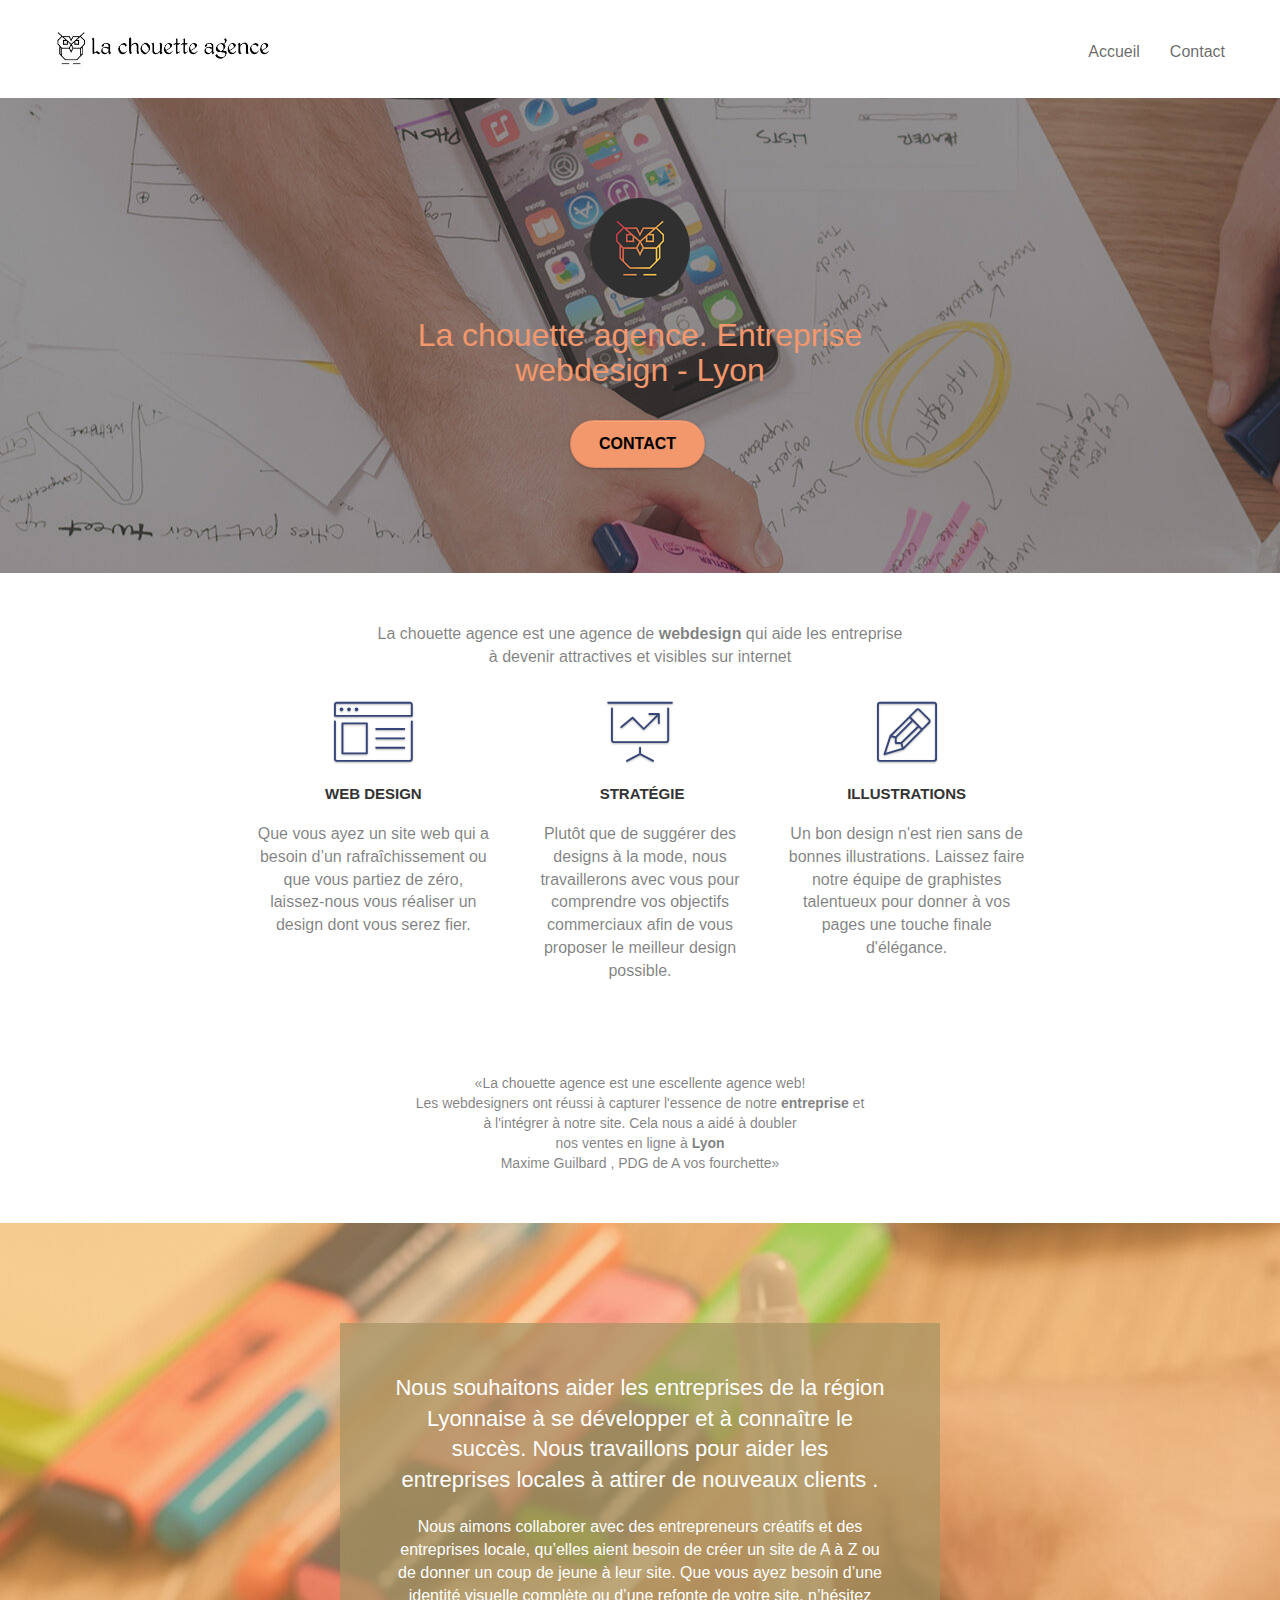
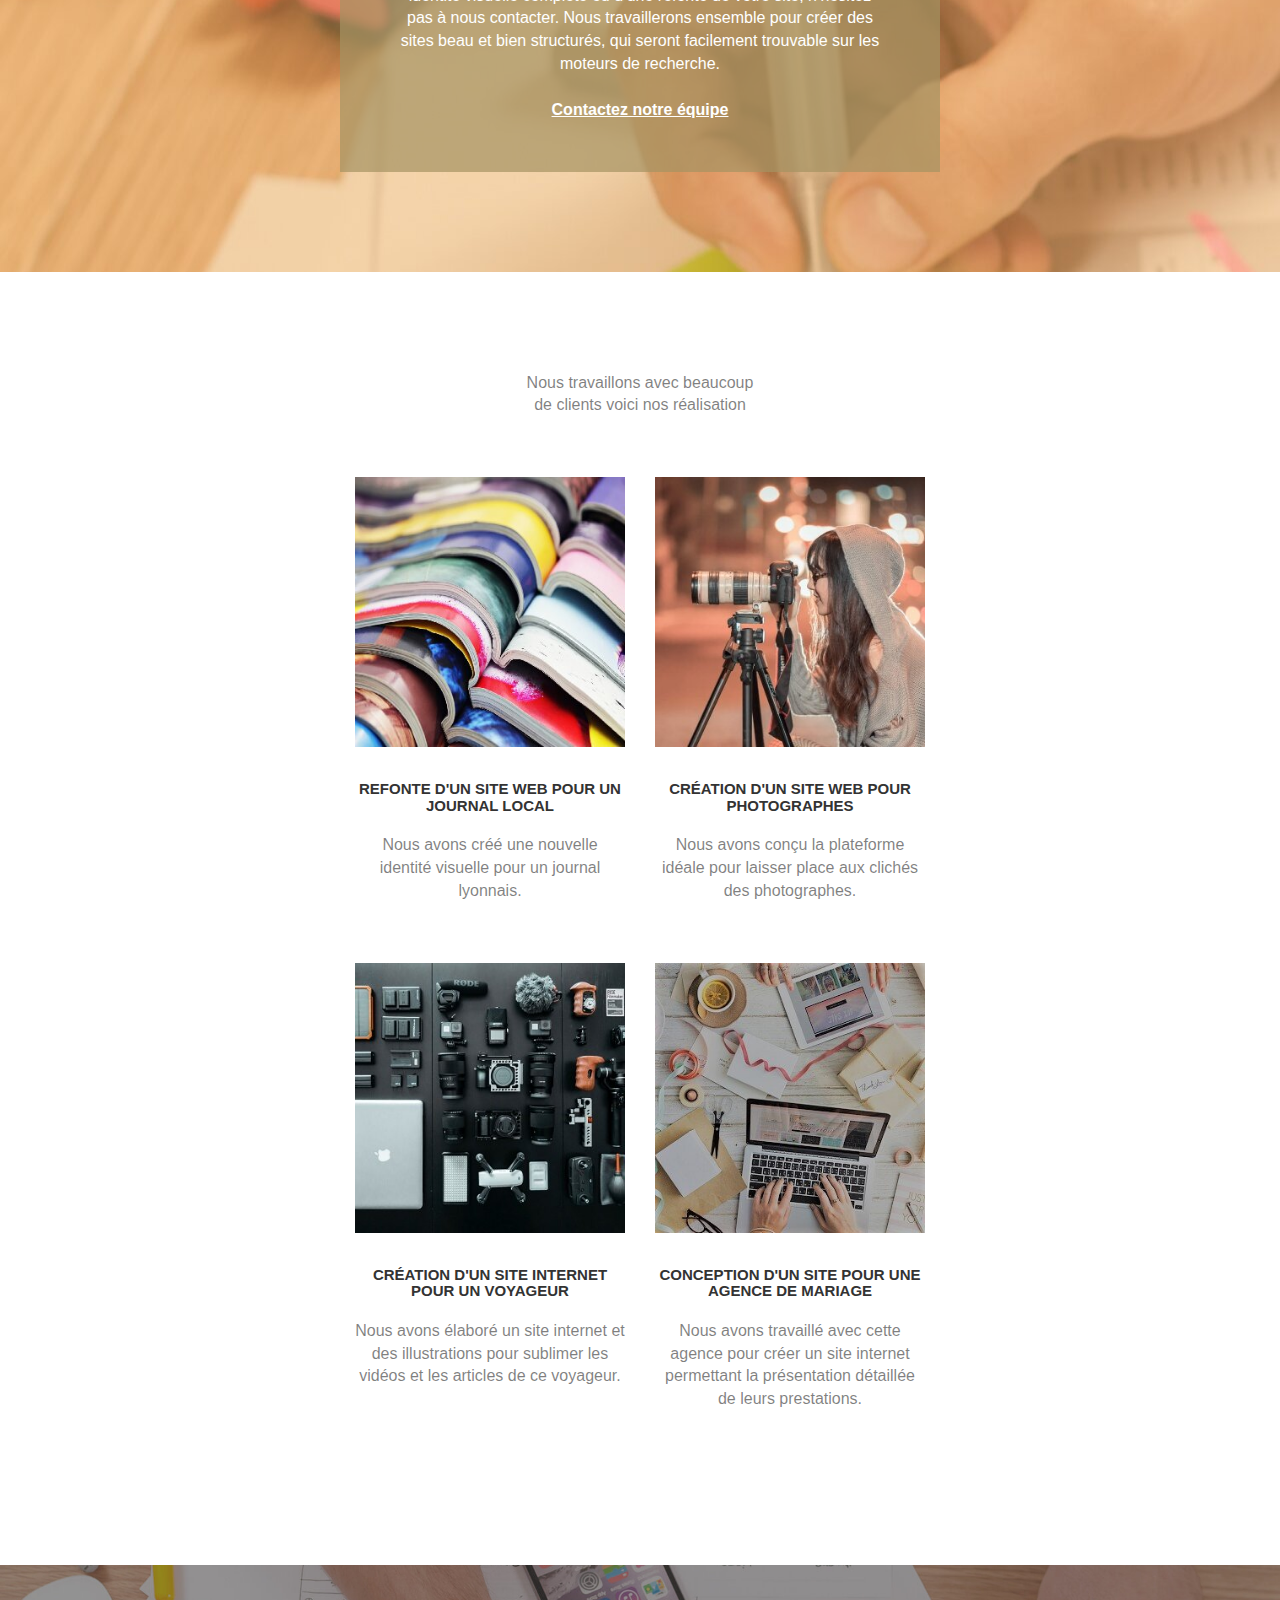
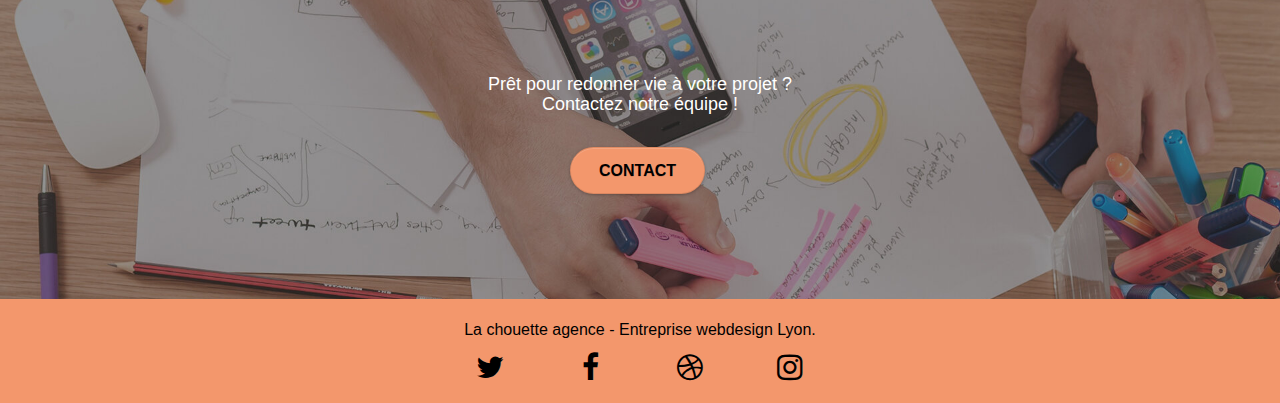
==== index.html @ 9bb8975b "modif code html erreur w3c" ====
<!doctype html>
<html lang="fr">
<head>
    <meta charset="utf-8">
   
    <meta name="description" content=" La chouette agence est une agence de webdesign qui aide les entreprise
	à devenir attractives et visibles sur internet">
    <meta name="viewport" content="width=device-width, initial-scale=1.0">
    <link rel="shortcut icon" type="image/png" href="favicon.jpg">
    
	<link rel="stylesheet" type="text/css" href="./css/bootstrap.css">
	<link rel="stylesheet" type="text/css" href="style.css">
	<link rel="stylesheet" type="text/css" href="./css/font-awesome.css">
	<link rel="stylesheet" type="text/css" href="./css/et-line.css">
	
    
	
    <title>Entreprise web design - lyon - La chouette agence </title>

    

    
</head>
<body>
<!-- Principal conteneur -->
<main class="page-container">
    
<!-- bloc-0 -->
<header class="bloc bgc-white l-bloc " id="bloc-0">
	<div class="container bloc-sm">

		<nav class="navbar row">
			<div class="navbar-header">
				
				<a class="navbar-brand" href="index.html"><img src="img/la-chouette-agence.jpg" alt="image logo chouette agence" height="40" /></a>

				<button id="nav-toggle" type="button" class="ui-navbar-toggle navbar-toggle" data-toggle="collapse" data-target=".navbar-1">
					<span class="sr-only">Toggle navigation</span><span class="icon-bar"></span><span class="icon-bar"></span><span class="icon-bar"></span>
				</button>
			</div>
			<div class="collapse navbar-collapse navbar-1 special-dropdown-nav">
				<ul class="site-navigation nav navbar-nav">
					<li>
						<a href="index.html">Accueil</a>
					</li>
					<li>
						<a href="page2.html">Contact</a>
					</li>
				</ul>
			</div>
		</nav>
	</div>
</header>
<!-- bloc-0 END -->

<!-- bloc-1-presentation -->

<article class="bloc bgc-dark-slate-blue bg-banniere d-bloc bg-t-edge bloc-bg-texture texture-paper b-parallax" id="bloc-1-hero">
	<section class="container bloc-lg">
		<div class="row tight-width-whitespace">
			<div class="col-sm-12">
				<img src="img/logo.png" class="center-block image-resize-mode" width="100" alt="Logo de la chouette agence" />
				<h1 class="text-center hero-bloc-text tc-white ">
					La chouette agence. Entreprise webdesign - Lyon
				</h1>
				<div class="text-center">
					<a href="page2.html" class="btn btn-lg btn-clean btn-rd cta-hero btn-atomic-tangerine" id="cta-hero">Contact</a>
				</div>
			</div>
		</div>
	</section>
</article>
<!-- bloc-1-presentation END -->

<!-- bloc-2-services -->
<article class="bloc bgc-white l-bloc" id="bloc-2-services">
	<div class="container bloc-md">
		<div class="row">
			<div class="col-sm-12 text-center">
				<p class="texteajouter"> La chouette agence est une agence de <strong>webdesign</strong> qui aide les entreprise<br>
				à devenir attractives et visibles sur internet</p>
			</div>
		</div>
		<div class="row voffset-lg med-width-whitespace">
			<section class="col-sm-4">
				<div class="text-center">
					<span class="et-icon-browser sm-shadow icon-dark-slate-blue icons icon-lg"></span>
				</div>
				<h3 class="mg-md text-center">
					Web design
				</h3>
				<p class="text-center ">
					Que vous ayez un site web qui a besoin d&rsquo;un rafraîchissement ou que vous partiez de zéro, laissez-nous vous réaliser un design dont vous serez fier.
				</p>
			</section>
			<section class="col-sm-4">
				<div class="text-center">
					<span class="et-icon-presentation sm-shadow icon-dark-slate-blue icons icon-lg"></span>
				</div>
				<h3 class="mg-md text-center">
					&nbsp;Stratégie
				</h3>
				<p class="text-center ">
					Plutôt que de suggérer des designs à la mode, nous travaillerons avec vous pour comprendre vos objectifs commerciaux afin de vous proposer le meilleur design possible.<br>
				</p>
			</section>
			<section class="col-sm-4">
				<div class="text-center">
					<span class="et-icon-edit sm-shadow icon-dark-slate-blue icons icon-lg"></span>
				</div>
				<h3 class="mg-md text-center">
					Illustrations
				</h3>
				<p class="text-center ">
					Un bon design n'est rien sans de bonnes illustrations. Laissez faire notre équipe de graphistes talentueux pour donner à vos pages une touche finale d'élégance.
				</p>
			</section>
		</div>
		<div class="row voffset-lg voffset">
			<div class="col-xs-12 col-md-8 col-md-offset-2 text-center">
				<q class="texteajouter">La chouette agence est une escellente agence web!<br>
					Les webdesigners ont réussi à capturer l'essence de notre <strong>entreprise</strong> et<br>
				à l'intégrer à notre site. Cela nous a aidé à doubler<br>
				 nos ventes en ligne à <strong>Lyon</strong><br>
				Maxime Guilbard , PDG de A vos fourchette</q>
			</div>
		</div>
	</div>
</article>
<!-- bloc-2-services END -->

<!-- bloc-3-what-i-do -->
<article class="bloc tc-white bgc-atomic-tangerine bg-presentation d-bloc bloc-bg-texture texture-paper b-parallax" id="bloc-3-what-i-do">
	<section class="container bloc-lg">
		<div class="row tight-width-whitespace black-background">
			<div class="col-sm-12">
				<h2 class="mg-md text-center white">
					Nous souhaitons aider les entreprises de la région Lyonnaise à se développer et à connaître le succès. Nous travaillons pour aider les entreprises locales à attirer de nouveaux clients .<br>
				</h2>
				<p class="text-center white">
					Nous aimons collaborer avec des entrepreneurs créatifs et des entreprises locale, qu’elles aient besoin de créer un site de A à Z ou de donner un coup de jeune à leur site. Que vous ayez besoin d’une identité visuelle complète ou d’une refonte de votre site, n’hésitez pas à nous contacter. Nous travaillerons ensemble pour créer des sites beau et bien structurés, qui seront facilement trouvable sur les moteurs de recherche. <br><br><a class="ltc-white bold-link" href="page2.html">Contactez notre équipe</a><br>
				</p>
			</div>
		</div>
	</section>
</article>
<!-- bloc-3-what-i-do END -->

<!-- bloc-4-portfolio -->
<div class="bloc bgc-white bg-lines-h2-bg bg-repeat l-bloc" id="bloc-4-portfolio">
	<div class="container bloc-lg">
		<div class="row">
			<div class="col-sm-12 text-center">
				<p class="texteajouter">Nous travaillons avec beaucoup<br> de clients voici nos réalisation</p>
			</div>
		</div>
		<div class="row tight-width-whitespace portfolio-row">
			<article class="col-sm-6">
				<a href="#" data-lightbox="img/1.jpg" data-gallery-id="gallery-1" data-caption="Refonte d'un site web pour un journal local" data-frame="snapshot-lb"><img src="img/1.jpg" alt="image de plusieur livre ouver" class="img-responsive portfolio-thumb" /></a>
				<h3 class="mg-md text-center">
					Refonte d'un site web pour un journal local
				</h3>
				<p class="text-center">
					Nous avons créé une nouvelle identité visuelle pour un journal lyonnais.
				</p>
			</article>
			<article class="col-sm-6">
				<a href="#" data-lightbox="img/2.jpg" data-gallery-id="gallery-1" data-caption="Création d'un site web pour photographes" data-frame="snapshot-lb"><img src="img/2.jpg" class="img-responsive portfolio-thumb" alt="image d'une photographe" /></a>
				<h3 class="mg-md text-center">
					Création d'un site web pour photographes
				</h3>
				<p class="text-center">
					Nous avons conçu la plateforme idéale pour laisser place aux clichés des photographes.
				</p>
			</article>
		</div>
		<div class="row tight-width-whitespace portfolio-row">
			<article class="col-sm-6">
				<a href="#" data-lightbox="img/3.jpg" data-gallery-id="gallery-1" data-caption="Création d'un site internet pour un voyageur" data-frame="snapshot-lb"><img src="img/3.jpg" class="img-responsive portfolio-thumb" alt="image de plusieur apareille photo"/></a>
				<h3 class="mg-md text-center">
					Création d'un site internet pour un voyageur
				</h3>
				<p class="text-center">
					Nous avons élaboré un site internet et des illustrations pour sublimer les vidéos et les articles de ce voyageur.
				</p>
			</article>
			<article class="col-sm-6">
				<a href="#" data-lightbox="img/4.jpg" data-gallery-id="gallery-1" data-caption="Conception d'un site pour une agence de mariage" data-frame="snapshot-lb"><img src="img/4.jpg" class="img-responsive portfolio-thumb" alt="image d'un agence de mariage " /></a>
				<h3 class="mg-md text-center">
					Conception d'un site pour une agence de mariage
				</h3>
				<p class="text-center">
					Nous avons travaillé avec cette agence pour créer un site internet permettant la présentation détaillée de leurs prestations.
				</p>
			</article>
		</div>
	</div>
</div>
<!-- bloc-4-portfolio END -->

<!-- bloc-5-cta -->
<div class="bloc bgc-dark-slate-blue bg-banniere d-bloc bloc-bg-texture texture-paper" id="bloc-5-cta">
	<article class="container bloc-lg">
		<div class="row">
			<h4>
				Prêt pour redonner vie à votre projet ?<br>Contactez notre équipe !
			</h4>
			<div class="col-sm-12 text-center">
				<a href="page2.html" class="btn btn-atomic-tangerine btn-clean btn-rd btn-lg cta-hero">Contact</a>
			</div>
		</div>
	</article>
</div>
<!-- bloc-5-cta END -->


<!-- Footer - bloc-8 -->
<footer class="bloc bgc-atomic-tangerine d-bloc">
	<div class="container bloc-sm">
		<div class="row">
			<div class="col-sm-12">
				<p class="p-footer">
					La chouette agence - Entreprise webdesign Lyon.<br>
				</p>
				<div class="row row-no-gutters social">
					<div class="col-sm-3">
						<div class="text-center">
							<a class="social" href="https://twitter.com/" ><span class="fa fa-twitter icon-md" alt="lien ver le site twitter"></span></a>
						</div>
					</div>
					<div class="col-sm-3">
						<div class="text-center">
							<a class="social" href="https://www.facebook.com/" alt="lien ver le site facebook"><span class="fa fa-facebook icon-md"></span></a>
						</div>
					</div>
					<div class="col-sm-3">
						<div class="text-center">
							<a class="social" href="https://dribbble.com/" alt="lien ver le site dribble"><span class="fa fa-dribbble icon-md"></span></a>
						</div>
					</div>
					<div class="col-sm-3">
						<div class="text-center">
							<a class="social" href="https://www.instagram.com/" alt="lien ver le site instagram"><span class="fa fa-instagram icon-md"></span></a>
						</div>
					</div>
				
				</div>
				
				
				
			</div>
		</div>
	</div>

<!-- Footer - bloc-8 END -->
</footer>
</main>
<!-- Principal conteneur END -->
    

</body>

<script src="./js/jquery-2.1.0.js" ></script>
	<script src="./js/bootstrap.js"></script>
	<script src="./js/blocs.js"></script>
	<script src="./js/jquery.touchSwipe.js"></script>
	<script src="./js/gmaps.js"></script>

</html>
---- style.css ----
body{margin:0;padding:0;background:#fff;overflow-x:hidden;-webkit-font-smoothing:antialiased;-moz-osx-font-smoothing:grayscale}
a,button{transition:all .3s ease-in-out;outline:0!important}
a:hover{text-decoration:none;cursor:pointer}
.bloc{width:100%;clear:both;background:50% 50% no-repeat;-webkit-background-size:cover;-moz-background-size:cover;-o-background-size:cover;background-size:cover;position:relative}.bloc .container{padding-left:0;padding-right:0}
.bloc-lg{padding:100px 50px}
.bloc-md{padding:50px}
.bloc-sm{padding:20px 50px}
.bg-b-edge,.bg-br-edge,.bg-center,.bg-l-edge,.bg-r-edge,.bg-repeat,.bg-t-edge{-webkit-background-size:auto!important;-moz-background-size:auto!important;-o-background-size:auto!important;background-size:auto!important}
.bg-repeat{background:repeat}
.bg-t-edge{background:top no-repeat}
.bloc-bg-texture::before{content:"";background-size:2px 2px;position:absolute;top:0;bottom:0;left:0;right:0}
.texture-paper::before{background:url(img/texture-paper.webp);background-size:280px 280px}
.b-parallax{background-attachment:fixed}.d-bloc{color:rgba(255,255,255,.7)}
.d-bloc button:hover{color:rgba(255,255,255,.9)}
h4{color:#fff;text-align:center;}
.d-bloc .a-btn:hover,.d-bloc .navbar a:hover,.d-bloc .navbar-brand:hover,.d-bloc a:hover .icon-lg,.d-bloc a:hover .icon-md,.d-bloc a:hover .icon-sm,.d-bloc h1 a:hover,.d-bloc h2 a:hover,.d-bloc h3 a:hover,.d-bloc h4 a:hover,.d-bloc h5 a:hover,.d-bloc h6 a:hover,.d-bloc p a:hover{color:rgba(255,255,255,1)}
.d-bloc .navbar-toggle .icon-bar{background:rgba(255,255,255,1)}
.l-bloc{color:rgba(0,0,0,.5)}
.l-bloc button:hover{color:rgba(0,0,0,.7)}
.l-bloc .a-btn,.l-bloc .navbar a,.l-bloc .navbar-brand,.l-bloc a .icon-lg,.l-bloc a .icon-md,.l-bloc a .icon-sm,.l-bloc h1 a,.l-bloc h2 a,.l-bloc h3 a,.l-bloc h4 a,.l-bloc h5 a,.l-bloc h6 a,.l-bloc p a{color:rgba(0,0,0,.6)}
.l-bloc .a-btn:hover,.l-bloc .navbar a:hover,.l-bloc .navbar-brand:hover,.l-bloc a:hover .icon-lg,.l-bloc a:hover .icon-md,.l-bloc a:hover .icon-sm,.l-bloc h1 a:hover,.l-bloc h2 a:hover,.l-bloc h3 a:hover,.l-bloc h4 a:hover,.l-bloc h5 a:hover,.l-bloc h6 a:hover,.l-bloc p a:hover{color:rgba(0,0,0,1)}
.l-bloc .navbar-toggle .icon-bar{color:rgba(0,0,0,.6)}
.voffset{margin-top:30px}.voffset-lg{margin-top:80px}
.row-no-gutters{margin-right:0;margin-left:0}
.row.row-no-gutters>[class*=" col-"],
.row.row-no-gutters>[class^=col-]{padding-right:0;padding-left:0}.p-footer{color:black}
#bloc-1-hero h1{font-size:32px}.navbar{margin-bottom:0;z-index:1}
.navbar-brand{height:auto;padding:3px 15px;font-size:25px;font-weight:400;font-weight:600;line-height:44px}
.navbar-brand img{max-height:200px;margin:0 5px 0 0;display:inline}
.navbar-brand img[src$=svg]{min-width:100px}
.nav-center .navbar-brand img{margin:0}
.navbar .nav{padding-top:2px;margin-right:-16px;float:right;z-index:1}
.nav>li{float:left;margin-top:4px;font-size:16px}
.nav>li a:focus,.nav>li a:hover{background:0 0}
.navbar-toggle{margin:10px 10px 0 0;border:0}
.flex{display:flex}
.col-sm-14{width:80%}
@media (max-width:800px){.flex{display:block}.col-sm-14{width:100%}}
.navbar-toggle:hover{background:0 0!important}
.navbar-toggle .icon-bar{background-color:rgba(0,0,0,.5);width:26px}
@media  screen and (max-width:640px){.site-navigation{position:absolute;top:50%;right:20px;transform:translate(0,-50%);-webkit-transform:translateY(-50%)}
.nav-center{text-align:center}.nav-center .navbar-header{width:100%}
.nav-center .nav>li,.nav-center .navbar-brand,.nav-center .navbar-header{float:none;display:inline-block}
.nav-center .site-navigation{position:relative;width:100%;right:0;margin-right:0;margin-top:20px} .form-control{width:100%} .form-control2{width:100%;height:100px} 
.col-sm-14{padding-left:5%;padding-right:5%}.col-sm-15{padding-left: 5%; padding-right:5%}}

.nav>li>.dropdown a{background:0 0!important;display:block;padding:14px 15px}
.mg-md{margin-top:10px;margin-bottom:20px}.mg-lg{margin-top:10px;margin-bottom:40px}
.btn{margin:0 5px 5px 0}.btn-d,.btn-d:focus,.btn-d:hover{color:#fff;background:rgba(0,0,0,.3)}
button{outline:0!important}.btn-rd{border-radius:40px}.btn-clean{border:1px solid rgba(0,0,0,.08);border-bottom-color:rgba(0,0,0,.1);text-shadow:0 1px 0 rgba(0,0,1,.1);box-shadow:0 1px 3px rgba(0,0,1,.25),inset 0 1px 0 0 rgba(255,255,255,.15)}.icon-md{font-size:30px!important}
.icon-lg{font-size:60px!important}.sm-shadow{text-shadow:0 1px 2px rgba(0,0,0,.3)}a[data-lightbox]{position:relative;display:flex;flex-direction:column;text-align:center}a[data-lightbox]
:hover::before{content:"+";font-family:HelveticaNeue-Light,"Helvetica Neue Light","Helvetica Neue",Helvetica,Arial;font-size:32px;width:50px;height:50px;margin-left:-25px;border-radius:50%;background:rgba(0,0,0,.6);color:#fff;font-weight:100;z-index:1;position:absolute;top:50%;transform:translateY(-50%);-webkit-transform:translateY(-50%)}a[data-lightbox]:hover img{opacity:.6;-webkit-animation-fill-mode:none;animation-fill-mode:none}
.lightbox-caption{padding:20px;color:#fff;background:rgba(0,0,0,.5);position:absolute;left:15px;right:15px;bottom:5px}.snapshot-lb .lightbox-caption{padding:0;color:rgba(0,0,0,.5);background:0 0}.btn,a,h1,h2,h3,h5,h6{font-family:helvetica;font-weight:400;}.hero-bloc-text{font-size:38px}p{font-size:16px} @media screen and (min-width:641px){.form-control{width:60%} .form-control2{width:60%;height:100px}}
.col-sm-15{padding-top:2%;}.tight-width-whitespace{max-width:600px;margin:auto auto auto auto}.h1{font-size:20px;font-family:"Open Sans"}.cta-hero{margin-top:22px;color:black;text-transform:uppercase;padding:12px 28px 12px 28px;font-size:16px;font-weight:700;background:#f3976c}.social{max-width:400px;margin:auto auto auto auto}h2{font-size:22px;line-height:1.4em}h3{font-size:15px;text-transform:uppercase;font-weight:700;color:#333!important}
.med-width-whitespace{max-width:800px;margin:auto auto auto auto;box-shadow:0 0 0 #000}h1{color:#333!important}.icons{margin-bottom:14px;margin-top:24px}.white{color:#fff!important}.portfolio-thumb{margin-bottom:24px}.portfolio-row{margin-bottom:44px;margin-top:50px}.black-background{background-color:rgba(165,147,99,.7);padding:40px 40px 40px 40px}.bold-link{font-weight:900;text-decoration:underline!important}.bgc-white{background-color:#fff}
.bgc-dark-slate-blue{background-color:#364577}.bgc-atomic-tangerine{background:#f3976c}.col-sm-12{text-align:center}.col-sm-6{text-align:center}.form-group{padding-top:2%}.tc-white{color:#f3976c!important}.btn-atomic-tangerine:hover{!important;color:#fff!important}.ltc-white{color:#fff!important}.ltc-white:hover{color:#ccc!important}.ltc-atomic-tangerine{color:#f3976c!important}.ltc-atomic-tangerine:hover{color:#c27956!important}.icon-dark-slate-blue{color:#364577!important;border-color:#364577!important}
.bg-banniere{background-image:url(img/la-chouette-agence-banniere.jpg)}.bg-presentation{background-image:url(img/image-de-presentation.jpg)}@media (max-width:1024px){.bloc{padding-left:20px;padding-right:20px}}@media (max-width:992px) and (min-width:768px){.navbar .nav{max-width:80%}.nav-center.navbar .nav{max-width:100%}}@media only screen and (min-width:768px) and (max-width:1024px) and (orientation:landscape){.b-parallax{background-attachment:scroll}}
@media only screen and (min-width:1024px) and (max-width:1366px) and (-webkit-min-device-pixel-ratio:1.5){.b-parallax{background-attachment:scroll}}@media (max-width:991px){.container{width:100%}.b-parallax{background-attachment:scroll}#hero-bloc,.page-container{overflow-x:hidden;position:relative}@media (max-width:767px){.page-container{overflow-x:hidden;position:relative}h1,h2,h3,h4,h5,h6,p{padding-left:10px!important;padding-right:10px!important}
.b-parallax{background-attachment:scroll}.navbar .nav{padding-top:0;border-top:1px solid rgba(0,0,0,.2);float:none!important}.navbar.row{margin-left:0;margin-right:0}
.site-navigation{position:inherit;transform:none;-webkit-transform:none;-ms-transform:none}
.nav>li{margin-top:0;border-bottom:1px solid rgba(0,0,0,.1);background:rgba(0,0,0,.05);text-align:left;padding-left:15px;width:100%}
.nav>li:hover{background:rgba(0,0,0,.08)}
#hero-bloc .navbar .nav{background:rgba(0,0,0,.8)}#hero-bloc .navbar .nav a{color:rgba(255,255,255,.6)}.hero{padding:50px 0}.hero-nav{left:-1px;right:-1px}.navbar-collapse{padding:0;overflow-x:hidden;-webkit-box-shadow:none;box-shadow:none}.navbar-brand img{max-height:40px;width:auto}.bloc-lg{padding:40px 0}.bloc-md,.bloc-sm{padding-left:0;padding-right:0}.a-block{padding:0 10px}.voffset{margin-top:5px}.voffset-md{margin-top:20px}.voffset-lg{margin-top:30px}}
---- css/et-line.css ----
@font-face{font-family:et-line;src:url(../fonts/et-line.eot);src:url(../fonts/et-line.eot?#iefix) 
    format('embedded-opentype'),url(../fonts/et-line.woff) format('woff'),url(../fonts/et-line.ttf) format('truetype'),
    url(../fonts/et-line.svg#et-line) format('svg');font-weight:400;font-style:normal}
    .et-icon-browser,.et-icon-dribbble,.et-icon-edit,.et-icon-facebook,.et-icon-presentation,
    .et-icon-target,.et-icon-twitter{font-family:et-line;font-style:normal;font-weight:400;font-variant:normal;text-transform:none;line-height:1;-webkit-font-smoothing:antialiased;-moz-osx-font-smoothing:grayscale;display:inline-block}
    .et-icon-browser:before{content:"\e00c"}.et-icon-presentation:before{content:"\e00e"}.et-icon-edit:before{content:"\e01c"}
    .et-icon-target:before{content:"\e04e"}.et-icon-facebook:before{content:"\e05d"}.et-icon-twitter:before{content:"\e05e"}
    .et-icon-dribbble:before{content:"\e063"}
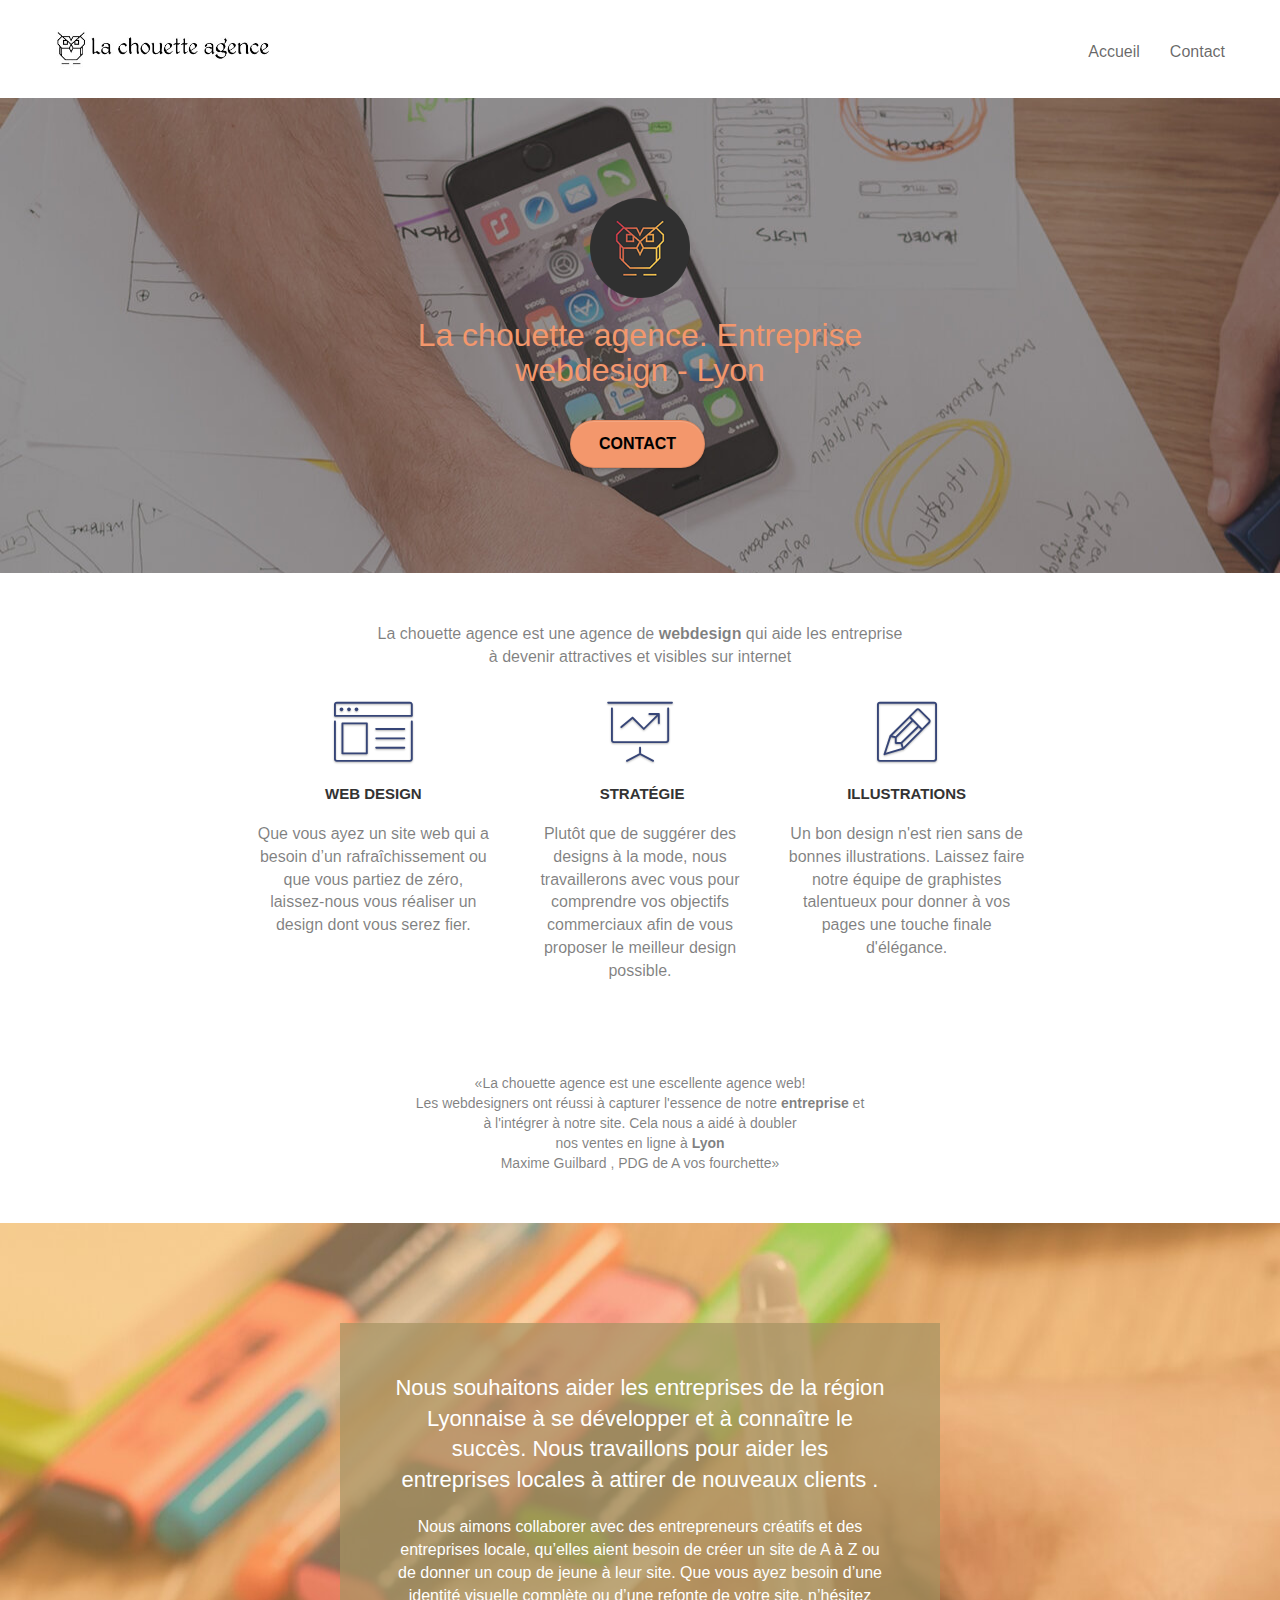
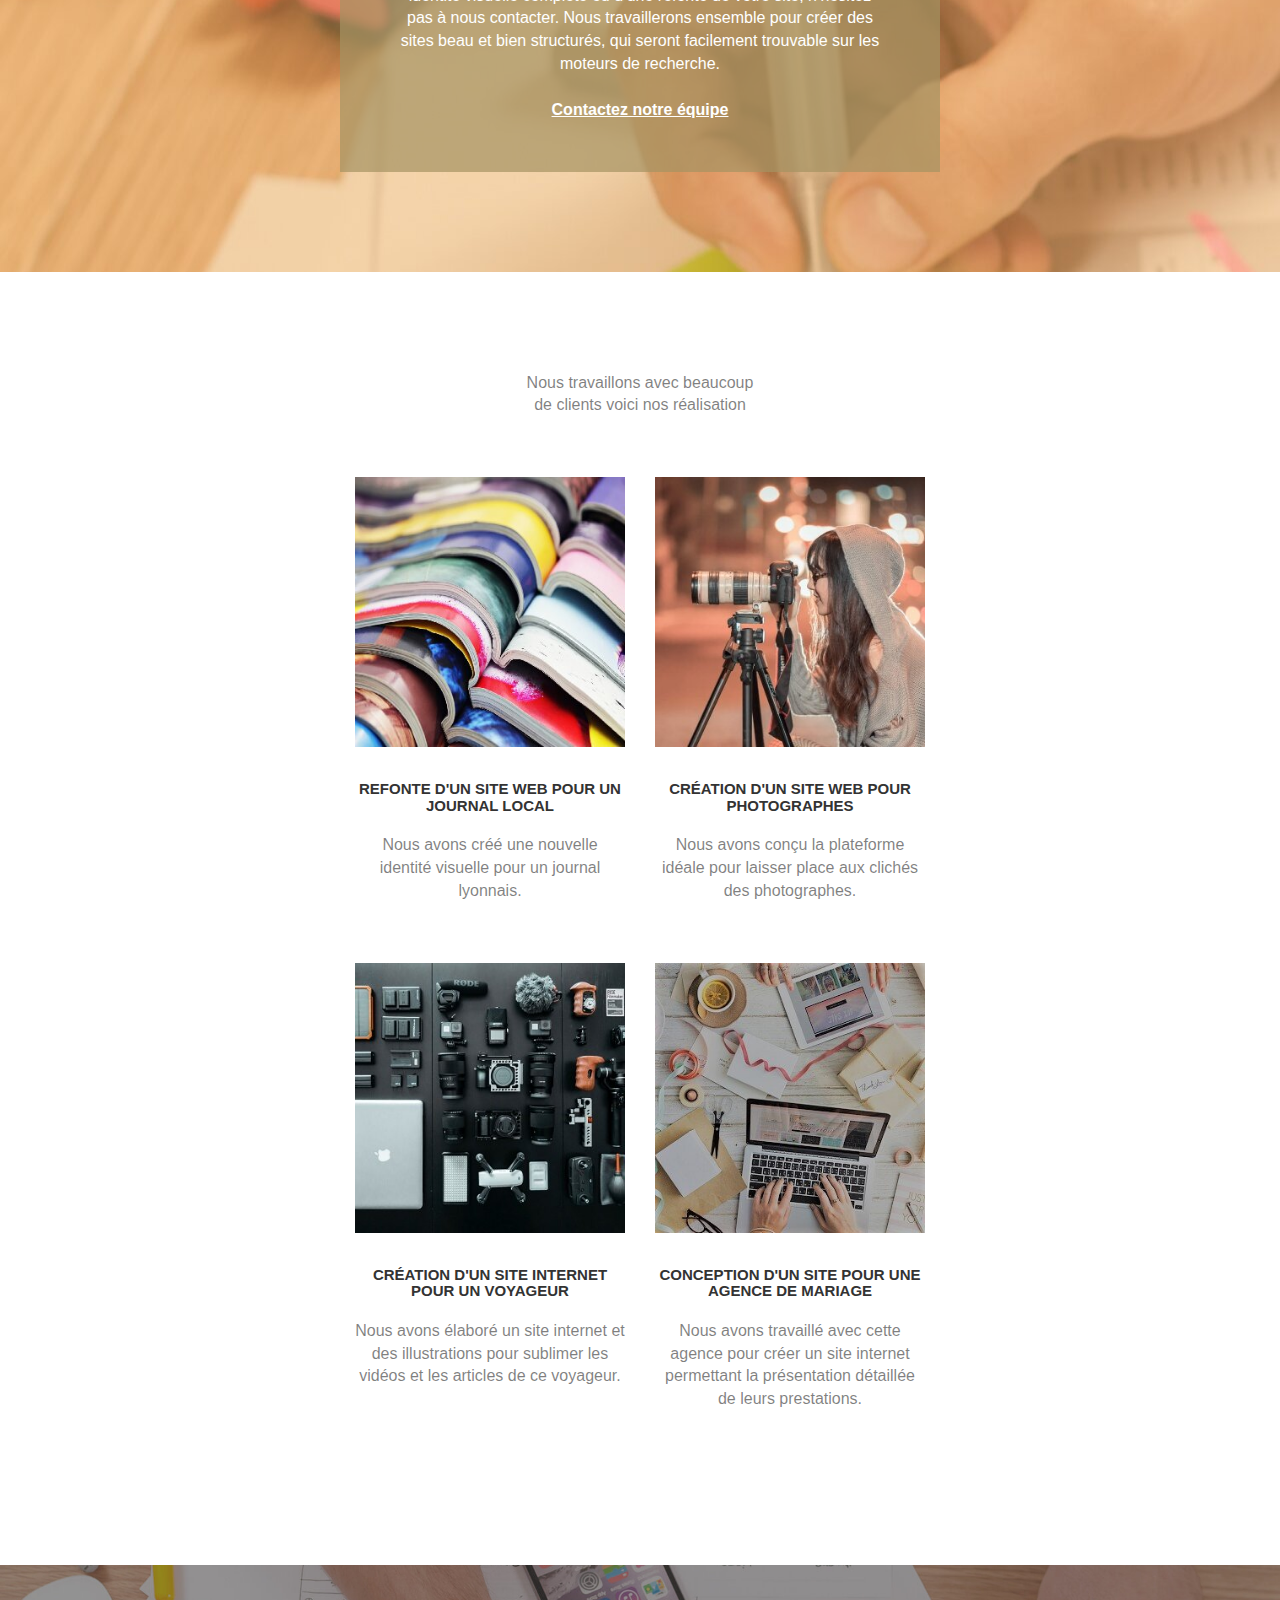
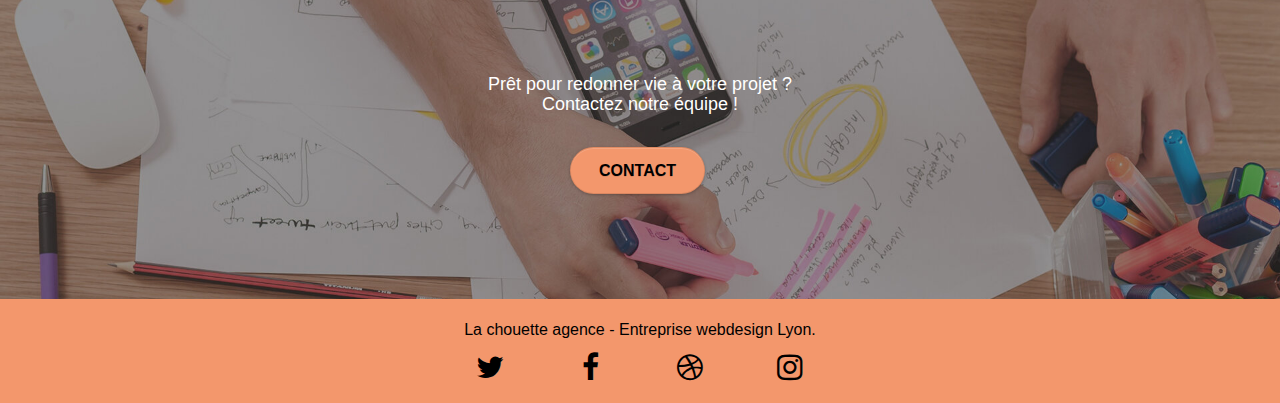
==== commit 0ea7b29c: "modif erreur html" ====
--- a/index.html
+++ b/index.html
@@ -50,12 +50,12 @@
 			</div>
 		</nav>
 	</div>
-</header>
+
 <!-- bloc-0 END -->
 
 <!-- bloc-1-presentation -->
 
-<article class="bloc bgc-dark-slate-blue bg-banniere d-bloc bg-t-edge bloc-bg-texture texture-paper b-parallax" id="bloc-1-hero">
+<div class="bloc bgc-dark-slate-blue bg-banniere d-bloc bg-t-edge bloc-bg-texture texture-paper b-parallax" id="bloc-1-hero">
 	<section class="container bloc-lg">
 		<div class="row tight-width-whitespace">
 			<div class="col-sm-12">
@@ -69,11 +69,12 @@
 			</div>
 		</div>
 	</section>
-</article>
+</div>
+</header>
 <!-- bloc-1-presentation END -->
 
 <!-- bloc-2-services -->
-<article class="bloc bgc-white l-bloc" id="bloc-2-services">
+<div class="bloc bgc-white l-bloc" id="bloc-2-services">
 	<div class="container bloc-md">
 		<div class="row">
 			<div class="col-sm-12 text-center">
@@ -126,11 +127,11 @@
 			</div>
 		</div>
 	</div>
-</article>
+</div>
 <!-- bloc-2-services END -->
 
 <!-- bloc-3-what-i-do -->
-<article class="bloc tc-white bgc-atomic-tangerine bg-presentation d-bloc bloc-bg-texture texture-paper b-parallax" id="bloc-3-what-i-do">
+<div class="bloc tc-white bgc-atomic-tangerine bg-presentation d-bloc bloc-bg-texture texture-paper b-parallax" id="bloc-3-what-i-do">
 	<section class="container bloc-lg">
 		<div class="row tight-width-whitespace black-background">
 			<div class="col-sm-12">
@@ -143,7 +144,7 @@
 			</div>
 		</div>
 	</section>
-</article>
+</div>
 <!-- bloc-3-what-i-do END -->
 
 <!-- bloc-4-portfolio -->
@@ -185,6 +186,7 @@
 				</p>
 			</article>
 			<article class="col-sm-6">
+				
 				<a href="#" data-lightbox="img/4.jpg" data-gallery-id="gallery-1" data-caption="Conception d'un site pour une agence de mariage" data-frame="snapshot-lb"><img src="img/4.jpg" class="img-responsive portfolio-thumb" alt="image d'un agence de mariage " /></a>
 				<h3 class="mg-md text-center">
 					Conception d'un site pour une agence de mariage
@@ -225,22 +227,22 @@
 				<div class="row row-no-gutters social">
 					<div class="col-sm-3">
 						<div class="text-center">
-							<a class="social" href="https://twitter.com/" ><span class="fa fa-twitter icon-md" alt="lien ver le site twitter"></span></a>
-						</div>
-					</div>
-					<div class="col-sm-3">
-						<div class="text-center">
-							<a class="social" href="https://www.facebook.com/" alt="lien ver le site facebook"><span class="fa fa-facebook icon-md"></span></a>
-						</div>
-					</div>
-					<div class="col-sm-3">
-						<div class="text-center">
-							<a class="social" href="https://dribbble.com/" alt="lien ver le site dribble"><span class="fa fa-dribbble icon-md"></span></a>
-						</div>
-					</div>
-					<div class="col-sm-3">
-						<div class="text-center">
-							<a class="social" href="https://www.instagram.com/" alt="lien ver le site instagram"><span class="fa fa-instagram icon-md"></span></a>
+							<a class="social" href="https://twitter.com/" ><span class="fa fa-twitter icon-md"></span></a>
+						</div>
+					</div>
+					<div class="col-sm-3">
+						<div class="text-center">
+							<a class="social" href="https://www.facebook.com/"><span class="fa fa-facebook icon-md"></span></a>
+						</div>
+					</div>
+					<div class="col-sm-3">
+						<div class="text-center">
+							<a class="social" href="https://dribbble.com/"><span class="fa fa-dribbble icon-md"></span></a>
+						</div>
+					</div>
+					<div class="col-sm-3">
+						<div class="text-center">
+							<a class="social" href="https://www.instagram.com/"><span class="fa fa-instagram icon-md"></span></a>
 						</div>
 					</div>
 				
@@ -256,14 +258,14 @@
 </footer>
 </main>
 <!-- Principal conteneur END -->
-    
+<script src="./js/jquery-2.1.0.js"></script>
+<script src="./js/bootstrap.js"></script>
+<script src="./js/blocs.js"></script>
+<script src="./js/jquery.touchSwipe.js"></script>
+<script src="./js/gmaps.js"></script>
 
 </body>
 
-<script src="./js/jquery-2.1.0.js" ></script>
-	<script src="./js/bootstrap.js"></script>
-	<script src="./js/blocs.js"></script>
-	<script src="./js/jquery.touchSwipe.js"></script>
-	<script src="./js/gmaps.js"></script>
+   
 
 </html>
--- a/style.css
+++ b/style.css
@@ -1,63 +1,1517 @@
-body{margin:0;padding:0;background:#fff;overflow-x:hidden;-webkit-font-smoothing:antialiased;-moz-osx-font-smoothing:grayscale}
-a,button{transition:all .3s ease-in-out;outline:0!important}
-a:hover{text-decoration:none;cursor:pointer}
-.bloc{width:100%;clear:both;background:50% 50% no-repeat;-webkit-background-size:cover;-moz-background-size:cover;-o-background-size:cover;background-size:cover;position:relative}.bloc .container{padding-left:0;padding-right:0}
-.bloc-lg{padding:100px 50px}
-.bloc-md{padding:50px}
-.bloc-sm{padding:20px 50px}
-.bg-b-edge,.bg-br-edge,.bg-center,.bg-l-edge,.bg-r-edge,.bg-repeat,.bg-t-edge{-webkit-background-size:auto!important;-moz-background-size:auto!important;-o-background-size:auto!important;background-size:auto!important}
-.bg-repeat{background:repeat}
-.bg-t-edge{background:top no-repeat}
-.bloc-bg-texture::before{content:"";background-size:2px 2px;position:absolute;top:0;bottom:0;left:0;right:0}
-.texture-paper::before{background:url(img/texture-paper.webp);background-size:280px 280px}
-.b-parallax{background-attachment:fixed}.d-bloc{color:rgba(255,255,255,.7)}
-.d-bloc button:hover{color:rgba(255,255,255,.9)}
-h4{color:#fff;text-align:center;}
-.d-bloc .a-btn:hover,.d-bloc .navbar a:hover,.d-bloc .navbar-brand:hover,.d-bloc a:hover .icon-lg,.d-bloc a:hover .icon-md,.d-bloc a:hover .icon-sm,.d-bloc h1 a:hover,.d-bloc h2 a:hover,.d-bloc h3 a:hover,.d-bloc h4 a:hover,.d-bloc h5 a:hover,.d-bloc h6 a:hover,.d-bloc p a:hover{color:rgba(255,255,255,1)}
-.d-bloc .navbar-toggle .icon-bar{background:rgba(255,255,255,1)}
-.l-bloc{color:rgba(0,0,0,.5)}
-.l-bloc button:hover{color:rgba(0,0,0,.7)}
-.l-bloc .a-btn,.l-bloc .navbar a,.l-bloc .navbar-brand,.l-bloc a .icon-lg,.l-bloc a .icon-md,.l-bloc a .icon-sm,.l-bloc h1 a,.l-bloc h2 a,.l-bloc h3 a,.l-bloc h4 a,.l-bloc h5 a,.l-bloc h6 a,.l-bloc p a{color:rgba(0,0,0,.6)}
-.l-bloc .a-btn:hover,.l-bloc .navbar a:hover,.l-bloc .navbar-brand:hover,.l-bloc a:hover .icon-lg,.l-bloc a:hover .icon-md,.l-bloc a:hover .icon-sm,.l-bloc h1 a:hover,.l-bloc h2 a:hover,.l-bloc h3 a:hover,.l-bloc h4 a:hover,.l-bloc h5 a:hover,.l-bloc h6 a:hover,.l-bloc p a:hover{color:rgba(0,0,0,1)}
-.l-bloc .navbar-toggle .icon-bar{color:rgba(0,0,0,.6)}
-.voffset{margin-top:30px}.voffset-lg{margin-top:80px}
-.row-no-gutters{margin-right:0;margin-left:0}
-.row.row-no-gutters>[class*=" col-"],
-.row.row-no-gutters>[class^=col-]{padding-right:0;padding-left:0}.p-footer{color:black}
-#bloc-1-hero h1{font-size:32px}.navbar{margin-bottom:0;z-index:1}
-.navbar-brand{height:auto;padding:3px 15px;font-size:25px;font-weight:400;font-weight:600;line-height:44px}
-.navbar-brand img{max-height:200px;margin:0 5px 0 0;display:inline}
-.navbar-brand img[src$=svg]{min-width:100px}
-.nav-center .navbar-brand img{margin:0}
-.navbar .nav{padding-top:2px;margin-right:-16px;float:right;z-index:1}
-.nav>li{float:left;margin-top:4px;font-size:16px}
-.nav>li a:focus,.nav>li a:hover{background:0 0}
-.navbar-toggle{margin:10px 10px 0 0;border:0}
-.flex{display:flex}
-.col-sm-14{width:80%}
-@media (max-width:800px){.flex{display:block}.col-sm-14{width:100%}}
-.navbar-toggle:hover{background:0 0!important}
-.navbar-toggle .icon-bar{background-color:rgba(0,0,0,.5);width:26px}
-@media  screen and (max-width:640px){.site-navigation{position:absolute;top:50%;right:20px;transform:translate(0,-50%);-webkit-transform:translateY(-50%)}
-.nav-center{text-align:center}.nav-center .navbar-header{width:100%}
-.nav-center .nav>li,.nav-center .navbar-brand,.nav-center .navbar-header{float:none;display:inline-block}
-.nav-center .site-navigation{position:relative;width:100%;right:0;margin-right:0;margin-top:20px} .form-control{width:100%} .form-control2{width:100%;height:100px} 
-.col-sm-14{padding-left:5%;padding-right:5%}.col-sm-15{padding-left: 5%; padding-right:5%}}
-
-.nav>li>.dropdown a{background:0 0!important;display:block;padding:14px 15px}
-.mg-md{margin-top:10px;margin-bottom:20px}.mg-lg{margin-top:10px;margin-bottom:40px}
-.btn{margin:0 5px 5px 0}.btn-d,.btn-d:focus,.btn-d:hover{color:#fff;background:rgba(0,0,0,.3)}
-button{outline:0!important}.btn-rd{border-radius:40px}.btn-clean{border:1px solid rgba(0,0,0,.08);border-bottom-color:rgba(0,0,0,.1);text-shadow:0 1px 0 rgba(0,0,1,.1);box-shadow:0 1px 3px rgba(0,0,1,.25),inset 0 1px 0 0 rgba(255,255,255,.15)}.icon-md{font-size:30px!important}
-.icon-lg{font-size:60px!important}.sm-shadow{text-shadow:0 1px 2px rgba(0,0,0,.3)}a[data-lightbox]{position:relative;display:flex;flex-direction:column;text-align:center}a[data-lightbox]
-:hover::before{content:"+";font-family:HelveticaNeue-Light,"Helvetica Neue Light","Helvetica Neue",Helvetica,Arial;font-size:32px;width:50px;height:50px;margin-left:-25px;border-radius:50%;background:rgba(0,0,0,.6);color:#fff;font-weight:100;z-index:1;position:absolute;top:50%;transform:translateY(-50%);-webkit-transform:translateY(-50%)}a[data-lightbox]:hover img{opacity:.6;-webkit-animation-fill-mode:none;animation-fill-mode:none}
-.lightbox-caption{padding:20px;color:#fff;background:rgba(0,0,0,.5);position:absolute;left:15px;right:15px;bottom:5px}.snapshot-lb .lightbox-caption{padding:0;color:rgba(0,0,0,.5);background:0 0}.btn,a,h1,h2,h3,h5,h6{font-family:helvetica;font-weight:400;}.hero-bloc-text{font-size:38px}p{font-size:16px} @media screen and (min-width:641px){.form-control{width:60%} .form-control2{width:60%;height:100px}}
-.col-sm-15{padding-top:2%;}.tight-width-whitespace{max-width:600px;margin:auto auto auto auto}.h1{font-size:20px;font-family:"Open Sans"}.cta-hero{margin-top:22px;color:black;text-transform:uppercase;padding:12px 28px 12px 28px;font-size:16px;font-weight:700;background:#f3976c}.social{max-width:400px;margin:auto auto auto auto}h2{font-size:22px;line-height:1.4em}h3{font-size:15px;text-transform:uppercase;font-weight:700;color:#333!important}
-.med-width-whitespace{max-width:800px;margin:auto auto auto auto;box-shadow:0 0 0 #000}h1{color:#333!important}.icons{margin-bottom:14px;margin-top:24px}.white{color:#fff!important}.portfolio-thumb{margin-bottom:24px}.portfolio-row{margin-bottom:44px;margin-top:50px}.black-background{background-color:rgba(165,147,99,.7);padding:40px 40px 40px 40px}.bold-link{font-weight:900;text-decoration:underline!important}.bgc-white{background-color:#fff}
-.bgc-dark-slate-blue{background-color:#364577}.bgc-atomic-tangerine{background:#f3976c}.col-sm-12{text-align:center}.col-sm-6{text-align:center}.form-group{padding-top:2%}.tc-white{color:#f3976c!important}.btn-atomic-tangerine:hover{!important;color:#fff!important}.ltc-white{color:#fff!important}.ltc-white:hover{color:#ccc!important}.ltc-atomic-tangerine{color:#f3976c!important}.ltc-atomic-tangerine:hover{color:#c27956!important}.icon-dark-slate-blue{color:#364577!important;border-color:#364577!important}
-.bg-banniere{background-image:url(img/la-chouette-agence-banniere.jpg)}.bg-presentation{background-image:url(img/image-de-presentation.jpg)}@media (max-width:1024px){.bloc{padding-left:20px;padding-right:20px}}@media (max-width:992px) and (min-width:768px){.navbar .nav{max-width:80%}.nav-center.navbar .nav{max-width:100%}}@media only screen and (min-width:768px) and (max-width:1024px) and (orientation:landscape){.b-parallax{background-attachment:scroll}}
-@media only screen and (min-width:1024px) and (max-width:1366px) and (-webkit-min-device-pixel-ratio:1.5){.b-parallax{background-attachment:scroll}}@media (max-width:991px){.container{width:100%}.b-parallax{background-attachment:scroll}#hero-bloc,.page-container{overflow-x:hidden;position:relative}@media (max-width:767px){.page-container{overflow-x:hidden;position:relative}h1,h2,h3,h4,h5,h6,p{padding-left:10px!important;padding-right:10px!important}
-.b-parallax{background-attachment:scroll}.navbar .nav{padding-top:0;border-top:1px solid rgba(0,0,0,.2);float:none!important}.navbar.row{margin-left:0;margin-right:0}
-.site-navigation{position:inherit;transform:none;-webkit-transform:none;-ms-transform:none}
-.nav>li{margin-top:0;border-bottom:1px solid rgba(0,0,0,.1);background:rgba(0,0,0,.05);text-align:left;padding-left:15px;width:100%}
-.nav>li:hover{background:rgba(0,0,0,.08)}
-#hero-bloc .navbar .nav{background:rgba(0,0,0,.8)}#hero-bloc .navbar .nav a{color:rgba(255,255,255,.6)}.hero{padding:50px 0}.hero-nav{left:-1px;right:-1px}.navbar-collapse{padding:0;overflow-x:hidden;-webkit-box-shadow:none;box-shadow:none}.navbar-brand img{max-height:40px;width:auto}.bloc-lg{padding:40px 0}.bloc-md,.bloc-sm{padding-left:0;padding-right:0}.a-block{padding:0 10px}.voffset{margin-top:5px}.voffset-md{margin-top:20px}.voffset-lg{margin-top:30px}}+
+html {
+	font-family : sans-serif;
+	}
+	body {
+	margin : 0;
+	}
+	footer, header, nav {
+	display : block;
+	}
+	[hidden] {
+	display : none;
+	}
+	a {
+	background-color : transparent;
+	}
+	a:active, a:hover {
+	outline : 0;
+	}
+	b {
+	font-weight : 700;
+	}
+	h1 {
+	margin : 0.67em 0;
+	font-size : 2em;
+	}
+	img {
+	border : 0;
+	}
+	button {
+	margin : 0;
+	font : inherit;
+	color : inherit;
+	}
+	button {
+	overflow : visible;
+	}
+	button {
+	text-transform : none;
+	}
+	button {
+	cursor : pointer;
+	}
+	button[disabled] {
+	cursor : default;
+	}
+	button::-moz-focus-inner {
+	padding : 0;
+	border : 0;
+	}
+	@media print {
+	*, :after, :before {
+	color : #000 !important ;
+	text-shadow : none !important ;
+	background : 0 0 !important ;
+	box-shadow : none !important ;
+	}
+	a, a:visited {
+	text-decoration : underline;
+	}
+	a[href]:after {
+	content : " (" attr(href) ")";
+	}
+	a[href^="#"]:after, a[href^="javascript:"]:after {
+	content : "";
+	}
+	img {
+	page-break-inside : avoid;
+	}
+	img {
+	max-width : 100% !important ;
+	}
+	h2, h3, p {
+	orphans : 3;
+	widows : 3;
+	}
+	h2, h3 {
+	page-break-after : avoid;
+	}
+	.navbar {
+	display : none;
+	}
+	}
+	@font-face {
+	{
+	font-family : 'Glyphicons Halflings';
+	src : url(../fonts/glyphicons-halflings-regular.eot);
+	src : url(../fonts/glyphicons-halflings-regular.eot?#iefix) format('embedded-opentype'), url(../fonts/glyphicons-halflings-regular.woff2) format('woff2'), url(../fonts/glyphicons-halflings-regular.woff) format('woff'), url(../fonts/glyphicons-halflings-regular.ttf) format('truetype'), url(../fonts/glyphicons-halflings-regular.svg#glyphicons_halflingsregular) format('svg');
+	}
+	}
+	* {
+	box-sizing : border-box;
+	}
+	:after, :before {
+	box-sizing : border-box;
+	}
+	html {
+	font-size : 10px;
+	}
+	body {
+	font-family : "Helvetica Neue", Helvetica, Arial, sans-serif;
+	font-size : 14px;
+	line-height : 1.42857143;
+	color : #333;
+	background-color : #fff;
+	}
+	button {
+	font-family : inherit;
+	font-size : inherit;
+	line-height : inherit;
+	}
+	a {
+	color : #337ab7;
+	text-decoration : none;
+	}
+	a:focus, a:hover {
+	color : #23527c;
+	text-decoration : underline;
+	}
+	a:focus {
+	outline : thin dotted;
+	outline-offset : -2px;
+	}
+	img {
+	vertical-align : middle;
+	}
+	.img-responsive {
+	display : block;
+	max-width : 100%;
+	height : auto;
+	}
+	.sr-only {
+	position : absolute;
+	width : 1px;
+	height : 1px;
+	padding : 0;
+	margin : -1px;
+	overflow : hidden;
+	clip : rect(0,0,0,0);
+	border : 0;
+	}
+	[role="button"] {
+	cursor : pointer;
+	}
+	.h1, .h2, .h3, .h4, .h5, .h6, h1, h2, h3, h4, h5, h6 {
+	font-family : inherit;
+	font-weight : 500;
+	line-height : 1.1;
+	color : inherit;
+	}
+	.h1, .h2, .h3, h1, h2, h3 {
+	margin-top : 20px;
+	margin-bottom : 10px;
+	}
+	.h4, .h5, .h6, h4, h5, h6 {
+	margin-top : 10px;
+	margin-bottom : 10px;
+	}
+	.h1, h1 {
+	font-size : 36px;
+	}
+	.h2, h2 {
+	font-size : 30px;
+	}
+	.h3, h3 {
+	font-size : 24px;
+	}
+	.h4, h4 {
+	font-size : 18px;
+	}
+	.h5, h5 {
+	font-size : 14px;
+	}
+	.h6, h6 {
+	font-size : 12px;
+	}
+	p {
+	margin : 0 0 10px;
+	}
+	.text-center {
+	text-align : center;
+	}
+	.page-header {
+	padding-bottom : 9px;
+	margin : 40px 0 20px;
+	border-bottom : 1px solid #eee;
+	}
+	ul {
+	margin-top : 0;
+	margin-bottom : 10px;
+	}
+	ul ul {
+	margin-bottom : 0;
+	}
+	.container {
+	padding-right : 15px;
+	padding-left : 15px;
+	margin-right : auto;
+	margin-left : auto;
+	}
+	@media (min-width: 768px) {
+	.container {
+	width : 750px;
+	}
+	}
+	@media (min-width: 992px) {
+	.container {
+	width : 970px;
+	}
+	}
+	@media (min-width: 1200px) {
+	.container {
+	width : 1170px;
+	}
+	}
+	.row {
+	margin-right : -15px;
+	margin-left : -15px;
+	}
+	.col-lg-1, .col-lg-10, .col-lg-11, .col-lg-12, .col-lg-2, .col-lg-3, .col-lg-4, .col-lg-5, .col-lg-6, .col-lg-7, .col-lg-8, .col-lg-9, .col-md-1, .col-md-10, .col-md-11, .col-md-12, .col-md-2, .col-md-3, .col-md-4, .col-md-5, .col-md-6, .col-md-7, .col-md-8, .col-md-9, .col-sm-1, .col-sm-10, .col-sm-11, .col-sm-12, .col-sm-2, .col-sm-3, .col-sm-4, .col-sm-5, .col-sm-6, .col-sm-7, .col-sm-8, .col-sm-9, .col-xs-1, .col-xs-10, .col-xs-11, .col-xs-12, .col-xs-2, .col-xs-3, .col-xs-4, .col-xs-5, .col-xs-6, .col-xs-7, .col-xs-8, .col-xs-9 {
+	position : relative;
+	min-height : 1px;
+	padding-right : 15px;
+	padding-left : 15px;
+	}
+	.col-xs-1, .col-xs-10, .col-xs-11, .col-xs-12, .col-xs-2, .col-xs-3, .col-xs-4, .col-xs-5, .col-xs-6, .col-xs-7, .col-xs-8, .col-xs-9 {
+	float : left;
+	}
+	.col-xs-12 {
+	width : 100%;
+	}
+	.col-xs-11 {
+	width : 91.66666667%;
+	}
+	.col-xs-10 {
+	width : 83.33333333%;
+	}
+	.col-xs-9 {
+	width : 75%;
+	}
+	.col-xs-8 {
+	width : 66.66666667%;
+	}
+	.col-xs-7 {
+	width : 58.33333333%;
+	}
+	.col-xs-6 {
+	width : 50%;
+	}
+	.col-xs-5 {
+	width : 41.66666667%;
+	}
+	.col-xs-4 {
+	width : 33.33333333%;
+	}
+	.col-xs-3 {
+	width : 25%;
+	}
+	.col-xs-2 {
+	width : 16.66666667%;
+	}
+	.col-xs-1 {
+	width : 8.33333333%;
+	}
+	.col-xs-offset-12 {
+	margin-left : 100%;
+	}
+	.col-xs-offset-11 {
+	margin-left : 91.66666667%;
+	}
+	.col-xs-offset-10 {
+	margin-left : 83.33333333%;
+	}
+	.col-xs-offset-9 {
+	margin-left : 75%;
+	}
+	.col-xs-offset-8 {
+	margin-left : 66.66666667%;
+	}
+	.col-xs-offset-7 {
+	margin-left : 58.33333333%;
+	}
+	.col-xs-offset-6 {
+	margin-left : 50%;
+	}
+	.col-xs-offset-5 {
+	margin-left : 41.66666667%;
+	}
+	.col-xs-offset-4 {
+	margin-left : 33.33333333%;
+	}
+	.col-xs-offset-3 {
+	margin-left : 25%;
+	}
+	.col-xs-offset-2 {
+	margin-left : 16.66666667%;
+	}
+	.col-xs-offset-1 {
+	margin-left : 8.33333333%;
+	}
+	.col-xs-offset-0 {
+	margin-left : 0;
+	}
+	@media (min-width: 768px) {
+	.col-sm-1, .col-sm-10, .col-sm-11, .col-sm-12, .col-sm-2, .col-sm-3, .col-sm-4, .col-sm-5, .col-sm-6, .col-sm-7, .col-sm-8, .col-sm-9 {
+	float : left;
+	}
+	.col-sm-12 {
+	width : 100%;
+	}
+	.col-sm-11 {
+	width : 91.66666667%;
+	}
+	.col-sm-10 {
+	width : 83.33333333%;
+	}
+	.col-sm-9 {
+	width : 75%;
+	}
+	.col-sm-8 {
+	width : 66.66666667%;
+	}
+	.col-sm-7 {
+	width : 58.33333333%;
+	}
+	.col-sm-6 {
+	width : 50%;
+	}
+	.col-sm-5 {
+	width : 41.66666667%;
+	}
+	.col-sm-4 {
+	width : 33.33333333%;
+	}
+	.col-sm-3 {
+	width : 25%;
+	}
+	.col-sm-2 {
+	width : 16.66666667%;
+	}
+	.col-sm-1 {
+	width : 8.33333333%;
+	}
+	.col-sm-offset-12 {
+	margin-left : 100%;
+	}
+	.col-sm-offset-11 {
+	margin-left : 91.66666667%;
+	}
+	.col-sm-offset-10 {
+	margin-left : 83.33333333%;
+	}
+	.col-sm-offset-9 {
+	margin-left : 75%;
+	}
+	.col-sm-offset-8 {
+	margin-left : 66.66666667%;
+	}
+	.col-sm-offset-7 {
+	margin-left : 58.33333333%;
+	}
+	.col-sm-offset-6 {
+	margin-left : 50%;
+	}
+	.col-sm-offset-5 {
+	margin-left : 41.66666667%;
+	}
+	.col-sm-offset-4 {
+	margin-left : 33.33333333%;
+	}
+	.col-sm-offset-3 {
+	margin-left : 25%;
+	}
+	.col-sm-offset-2 {
+	margin-left : 16.66666667%;
+	}
+	.col-sm-offset-1 {
+	margin-left : 8.33333333%;
+	}
+	.col-sm-offset-0 {
+	margin-left : 0;
+	}
+	}
+	@media (min-width: 992px) {
+	.col-md-1, .col-md-10, .col-md-11, .col-md-12, .col-md-2, .col-md-3, .col-md-4, .col-md-5, .col-md-6, .col-md-7, .col-md-8, .col-md-9 {
+	float : left;
+	}
+	.col-md-12 {
+	width : 100%;
+	}
+	.col-md-11 {
+	width : 91.66666667%;
+	}
+	.col-md-10 {
+	width : 83.33333333%;
+	}
+	.col-md-9 {
+	width : 75%;
+	}
+	.col-md-8 {
+	width : 66.66666667%;
+	}
+	.col-md-7 {
+	width : 58.33333333%;
+	}
+	.col-md-6 {
+	width : 50%;
+	}
+	.col-md-5 {
+	width : 41.66666667%;
+	}
+	.col-md-4 {
+	width : 33.33333333%;
+	}
+	.col-md-3 {
+	width : 25%;
+	}
+	.col-md-2 {
+	width : 16.66666667%;
+	}
+	.col-md-1 {
+	width : 8.33333333%;
+	}
+	.col-md-offset-12 {
+	margin-left : 100%;
+	}
+	.col-md-offset-11 {
+	margin-left : 91.66666667%;
+	}
+	.col-md-offset-10 {
+	margin-left : 83.33333333%;
+	}
+	.col-md-offset-9 {
+	margin-left : 75%;
+	}
+	.col-md-offset-8 {
+	margin-left : 66.66666667%;
+	}
+	.col-md-offset-7 {
+	margin-left : 58.33333333%;
+	}
+	.col-md-offset-6 {
+	margin-left : 50%;
+	}
+	.col-md-offset-5 {
+	margin-left : 41.66666667%;
+	}
+	.col-md-offset-4 {
+	margin-left : 33.33333333%;
+	}
+	.col-md-offset-3 {
+	margin-left : 25%;
+	}
+	.col-md-offset-2 {
+	margin-left : 16.66666667%;
+	}
+	.col-md-offset-1 {
+	margin-left : 8.33333333%;
+	}
+	.col-md-offset-0 {
+	margin-left : 0;
+	}
+	}
+	@media (min-width: 1200px) {
+	.col-lg-1, .col-lg-10, .col-lg-11, .col-lg-12, .col-lg-2, .col-lg-3, .col-lg-4, .col-lg-5, .col-lg-6, .col-lg-7, .col-lg-8, .col-lg-9 {
+	float : left;
+	}
+	.col-lg-12 {
+	width : 100%;
+	}
+	.col-lg-11 {
+	width : 91.66666667%;
+	}
+	.col-lg-10 {
+	width : 83.33333333%;
+	}
+	.col-lg-9 {
+	width : 75%;
+	}
+	.col-lg-8 {
+	width : 66.66666667%;
+	}
+	.col-lg-7 {
+	width : 58.33333333%;
+	}
+	.col-lg-6 {
+	width : 50%;
+	}
+	.col-lg-5 {
+	width : 41.66666667%;
+	}
+	.col-lg-4 {
+	width : 33.33333333%;
+	}
+	.col-lg-3 {
+	width : 25%;
+	}
+	.col-lg-2 {
+	width : 16.66666667%;
+	}
+	.col-lg-1 {
+	width : 8.33333333%;
+	}
+	.col-lg-offset-12 {
+	margin-left : 100%;
+	}
+	.col-lg-offset-11 {
+	margin-left : 91.66666667%;
+	}
+	.col-lg-offset-10 {
+	margin-left : 83.33333333%;
+	}
+	.col-lg-offset-9 {
+	margin-left : 75%;
+	}
+	.col-lg-offset-8 {
+	margin-left : 66.66666667%;
+	}
+	.col-lg-offset-7 {
+	margin-left : 58.33333333%;
+	}
+	.col-lg-offset-6 {
+	margin-left : 50%;
+	}
+	.col-lg-offset-5 {
+	margin-left : 41.66666667%;
+	}
+	.col-lg-offset-4 {
+	margin-left : 33.33333333%;
+	}
+	.col-lg-offset-3 {
+	margin-left : 25%;
+	}
+	.col-lg-offset-2 {
+	margin-left : 16.66666667%;
+	}
+	.col-lg-offset-1 {
+	margin-left : 8.33333333%;
+	}
+	.col-lg-offset-0 {
+	margin-left : 0;
+	}
+	}
+	caption {
+	padding-top : 8px;
+	padding-bottom : 8px;
+	color : #777;
+	text-align : left;
+	}
+	.btn {
+	display : inline-block;
+	padding : 6px 12px;
+	margin-bottom : 0;
+	font-size : 14px;
+	font-weight : 400;
+	line-height : 1.42857143;
+	text-align : center;
+	white-space : nowrap;
+	vertical-align : middle;
+	touch-action : manipulation;
+	cursor : pointer;
+	user-select : none;
+	background-image : none;
+	border : transparent solid 1px;
+	border-radius : 4px;
+	}
+	.btn:active.focus, .btn:active:focus, .btn:focus {
+	outline : thin dotted;
+	outline-offset : -2px;
+	}
+	.btn:focus, .btn:hover {
+	color : #333;
+	text-decoration : none;
+	}
+	.btn:active {
+	background-image : none;
+	outline : 0;
+	box-shadow : 0 3px 5px rgb(0, 0, 0, 0.125) inset;
+	}
+	.btn[disabled] {
+	cursor : not-allowed;
+	box-shadow : none;
+	opacity : 0.65;
+	}
+	.btn-default {
+	color : #333;
+	background-color : #fff;
+	border-color : #ccc;
+	}
+	.btn-default:focus {
+	color : #333;
+	background-color : #e6e6e6;
+	border-color : #8c8c8c;
+	}
+	.btn-default:hover {
+	color : #333;
+	background-color : #e6e6e6;
+	border-color : #adadad;
+	}
+	.btn-default:active {
+	color : #333;
+	background-color : #e6e6e6;
+	border-color : #adadad;
+	}
+	.btn-default:active.focus, .btn-default:active:focus, .btn-default:active:hover {
+	color : #333;
+	background-color : #d4d4d4;
+	border-color : #8c8c8c;
+	}
+	.btn-default:active {
+	background-image : none;
+	}
+	.btn-default[disabled], .btn-default[disabled]:active, .btn-default[disabled]:focus, .btn-default[disabled]:hover {
+	background-color : #fff;
+	border-color : #ccc;
+	}
+	.btn-link {
+	font-weight : 400;
+	color : #337ab7;
+	border-radius : 0;
+	}
+	.btn-link, .btn-link:active, .btn-link[disabled] {
+	background-color : transparent;
+	box-shadow : none;
+	}
+	.btn-link, .btn-link:active, .btn-link:focus, .btn-link:hover {
+	border-color : transparent;
+	}
+	.btn-link:focus, .btn-link:hover {
+	color : #23527c;
+	text-decoration : underline;
+	background-color : transparent;
+	}
+	.btn-link[disabled]:focus, .btn-link[disabled]:hover {
+	color : #777;
+	text-decoration : none;
+	}
+	.btn-lg {
+	padding : 10px 16px;
+	font-size : 18px;
+	line-height : 1.3333333;
+	border-radius : 6px;
+	}
+	.btn-sm {
+	padding : 5px 10px;
+	font-size : 12px;
+	line-height : 1.5;
+	border-radius : 3px;
+	}
+	.btn-xs {
+	padding : 1px 5px;
+	font-size : 12px;
+	line-height : 1.5;
+	border-radius : 3px;
+	}
+	.btn-block {
+	display : block;
+	width : 100%;
+	}
+	.btn-block + .btn-block {
+	margin-top : 5px;
+	}
+	.collapse {
+	display : none;
+	}
+	.dropdown {
+	position : relative;
+	}
+	.dropdown-toggle:focus {
+	outline : 0;
+	}
+	.dropdown-header {
+	display : block;
+	padding : 3px 20px;
+	font-size : 12px;
+	line-height : 1.42857143;
+	color : #777;
+	white-space : nowrap;
+	}
+	.nav {
+	padding-left : 0;
+	margin-bottom : 0;
+	list-style : none;
+	}
+	.nav > li {
+	position : relative;
+	display : block;
+	}
+	.nav > li > a {
+	position : relative;
+	display : block;
+	padding : 10px 15px;
+	}
+	.nav > li > a:focus, .nav > li > a:hover {
+	text-decoration : none;
+	background-color : #eee;
+	}
+	.nav > li > a > img {
+	max-width : none;
+	}
+	.navbar {
+	position : relative;
+	min-height : 50px;
+	margin-bottom : 20px;
+	border : transparent solid 1px;
+	}
+	@media (min-width: 768px) {
+	.navbar {
+	border-radius : 4px;
+	}
+	}
+	@media (min-width: 768px) {
+	.navbar-header {
+	float : left;
+	}
+	}
+	.navbar-collapse {
+	padding-right : 15px;
+	padding-left : 15px;
+	overflow-x : visible;
+	border-top : 1px solid transparent;
+	box-shadow : 0 1px 0 rgb(255, 255, 255, 0.1) inset;
+	}
+	@media (min-width: 768px) {
+	.navbar-collapse {
+	width : auto;
+	border-top : 0;
+	box-shadow : none;
+	}
+	.navbar-collapse.collapse {
+	display : block !important ;
+	height : auto !important ;
+	padding-bottom : 0;
+	overflow : visible !important ;
+	}
+	}
+	.container > .navbar-collapse, .container > .navbar-header {
+	margin-right : -15px;
+	margin-left : -15px;
+	}
+	@media (min-width: 768px) {
+	.container > .navbar-collapse, .container > .navbar-header {
+	margin-right : 0;
+	margin-left : 0;
+	}
+	}
+	.navbar-brand {
+	float : left;
+	height : 50px;
+	padding : 15px 15px;
+	font-size : 18px;
+	line-height : 20px;
+	}
+	.navbar-brand:focus, .navbar-brand:hover {
+	text-decoration : none;
+	}
+	.navbar-brand > img {
+	display : block;
+	}
+	@media (min-width: 768px) {
+	.navbar > .container .navbar-brand {
+	margin-left : -15px;
+	}
+	}
+	.navbar-toggle {
+	position : relative;
+	float : right;
+	padding : 9px 10px;
+	margin-top : 8px;
+	margin-right : 15px;
+	margin-bottom : 8px;
+	background-color : transparent;
+	background-image : none;
+	border : transparent solid 1px;
+	border-radius : 4px;
+	}
+	.navbar-toggle:focus {
+	outline : 0;
+	}
+	.navbar-toggle .icon-bar {
+	display : block;
+	width : 22px;
+	height : 2px;
+	border-radius : 1px;
+	}
+	.navbar-toggle .icon-bar + .icon-bar {
+	margin-top : 4px;
+	}
+	@media (min-width: 768px) {
+	.navbar-toggle {
+	display : none;
+	}
+	}
+	.navbar-nav {
+	margin : 7.5px -15px;
+	}
+	.navbar-nav > li > a {
+	padding-top : 10px;
+	padding-bottom : 10px;
+	line-height : 20px;
+	}
+	@media (min-width: 768px) {
+	.navbar-nav {
+	float : left;
+	margin : 0;
+	}
+	.navbar-nav > li {
+	float : left;
+	}
+	.navbar-nav > li > a {
+	padding-top : 15px;
+	padding-bottom : 15px;
+	}
+	}
+	.navbar-btn {
+	margin-top : 8px;
+	margin-bottom : 8px;
+	}
+	.navbar-btn.btn-sm {
+	margin-top : 10px;
+	margin-bottom : 10px;
+	}
+	.navbar-btn.btn-xs {
+	margin-top : 14px;
+	margin-bottom : 14px;
+	}
+	.navbar-text {
+	margin-top : 15px;
+	margin-bottom : 15px;
+	}
+	@media (min-width: 768px) {
+	.navbar-text {
+	float : left;
+	margin-right : 15px;
+	margin-left : 15px;
+	}
+	}
+	.navbar-default {
+	background-color : #f8f8f8;
+	border-color : #e7e7e7;
+	}
+	.navbar-default .navbar-brand {
+	color : #777;
+	}
+	.navbar-default .navbar-brand:focus, .navbar-default .navbar-brand:hover {
+	color : #5e5e5e;
+	background-color : transparent;
+	}
+	.navbar-default .navbar-text {
+	color : #777;
+	}
+	.navbar-default .navbar-nav > li > a {
+	color : #777;
+	}
+	.navbar-default .navbar-nav > li > a:focus, .navbar-default .navbar-nav > li > a:hover {
+	color : #333;
+	background-color : transparent;
+	}
+	.navbar-default .navbar-toggle {
+	border-color : #ddd;
+	}
+	.navbar-default .navbar-toggle:focus, .navbar-default .navbar-toggle:hover {
+	background-color : #ddd;
+	}
+	.navbar-default .navbar-toggle .icon-bar {
+	background-color : #888;
+	}
+	.navbar-default .navbar-collapse {
+	border-color : #e7e7e7;
+	}
+	.navbar-default .navbar-link {
+	color : #777;
+	}
+	.navbar-default .navbar-link:hover {
+	color : #333;
+	}
+	.navbar-default .btn-link {
+	color : #777;
+	}
+	.navbar-default .btn-link:focus, .navbar-default .btn-link:hover {
+	color : #333;
+	}
+	.navbar-default .btn-link[disabled]:focus, .navbar-default .btn-link[disabled]:hover {
+	color : #ccc;
+	}
+	@keyframes progress-bar-stripes {
+	from {
+	background-position : 40px 0;
+	}
+	to {
+	background-position : 0 0;
+	}
+	}
+	.container:after, .container:before, .nav:after, .nav:before, .navbar-collapse:after, .navbar-collapse:before, .navbar-header:after, .navbar-header:before, .navbar:after, .navbar:before, .row:after, .row:before {
+	display : table;
+	content : " ";
+	}
+	.container:after, .nav:after, .navbar-collapse:after, .navbar-header:after, .navbar:after, .row:after {
+	clear : both;
+	}
+	.center-block {
+	display : block;
+	margin-right : auto;
+	margin-left : auto;
+	}
+	body {
+	margin : 0;
+	padding : 0;
+	background : #fff;
+	overflow-x : hidden;
+	}
+	a, button {
+	transition : all 0.3s ease-in-out;
+	outline : 0 !important ;
+	}
+	a:hover {
+	text-decoration : none;
+	cursor : pointer;
+	}
+	.bloc {
+	width : 100%;
+	clear : both;
+	background : 50% 50% no-repeat;
+	background-size : cover;
+	position : relative;
+	}
+	.bloc .container {
+	padding-left : 0;
+	padding-right : 0;
+	}
+	.bloc-lg {
+	padding : 100px 50px;
+	}
+	.bloc-md {
+	padding : 50px;
+	}
+	.bloc-sm {
+	padding : 20px 50px;
+	}
+	.bg-b-edge, .bg-br-edge, .bg-center, .bg-l-edge, .bg-r-edge, .bg-repeat, .bg-t-edge {
+	background-size : auto !important ;
+	}
+	.bg-repeat {
+	background : repeat;
+	}
+	.bg-t-edge {
+	background : top no-repeat;
+	}
+	.bloc-bg-texture::before {
+	content : "";
+	background-size : 2px 2px;
+	position : absolute;
+	top : 0;
+	bottom : 0;
+	left : 0;
+	right : 0;
+	}
+	.texture-paper::before {
+	background : url(img/texture-paper.webp);
+	background-size : 280px 280px;
+	}
+	.b-parallax {
+	background-attachment : fixed;
+	}
+	.d-bloc {
+	color : rgb(255, 255, 255, 0.7);
+	}
+	.d-bloc button:hover {
+	color : rgb(255, 255, 255, 0.9);
+	}
+	h4 {
+	color : #fff;
+	text-align : center;
+	}
+	.d-bloc .a-btn:hover, .d-bloc .navbar a:hover, .d-bloc .navbar-brand:hover, .d-bloc a:hover .icon-lg, .d-bloc a:hover .icon-md, .d-bloc a:hover .icon-sm, .d-bloc h1 a:hover, .d-bloc h2 a:hover, .d-bloc h3 a:hover, .d-bloc h4 a:hover, .d-bloc h5 a:hover, .d-bloc h6 a:hover, .d-bloc p a:hover {
+	color : rgb(255, 255, 255, 1);
+	}
+	.d-bloc .navbar-toggle .icon-bar {
+	background : rgb(255, 255, 255, 1);
+	}
+	.l-bloc {
+	color : rgb(0, 0, 0, 0.5);
+	}
+	.l-bloc button:hover {
+	color : rgb(0, 0, 0, 0.7);
+	}
+	.l-bloc .a-btn, .l-bloc .navbar a, .l-bloc .navbar-brand, .l-bloc a .icon-lg, .l-bloc a .icon-md, .l-bloc a .icon-sm, .l-bloc h1 a, .l-bloc h2 a, .l-bloc h3 a, .l-bloc h4 a, .l-bloc h5 a, .l-bloc h6 a, .l-bloc p a {
+	color : rgb(0, 0, 0, 0.6);
+	}
+	.l-bloc .a-btn:hover, .l-bloc .navbar a:hover, .l-bloc .navbar-brand:hover, .l-bloc a:hover .icon-lg, .l-bloc a:hover .icon-md, .l-bloc a:hover .icon-sm, .l-bloc h1 a:hover, .l-bloc h2 a:hover, .l-bloc h3 a:hover, .l-bloc h4 a:hover, .l-bloc h5 a:hover, .l-bloc h6 a:hover, .l-bloc p a:hover {
+	color : rgb(0, 0, 0, 1);
+	}
+	.l-bloc .navbar-toggle .icon-bar {
+	color : rgb(0, 0, 0, 0.6);
+	}
+	.voffset {
+	margin-top : 30px;
+	}
+	.voffset-lg {
+	margin-top : 80px;
+	}
+	.row-no-gutters {
+	margin-right : 0;
+	margin-left : 0;
+	}
+	.row.row-no-gutters > [class*=" col-"], .row.row-no-gutters > [class^="col-"] {
+	padding-right : 0;
+	padding-left : 0;
+	}
+	.p-footer {
+	color : black;
+	}
+	#bloc-1-hero h1 {
+	font-size : 32px;
+	}
+	.navbar {
+	margin-bottom : 0;
+	z-index : 1;
+	}
+	.navbar-brand {
+	height : auto;
+	padding : 3px 15px;
+	font-size : 25px;
+	font-weight : 400;
+	font-weight : 600;
+	line-height : 44px;
+	}
+	.navbar-brand img {
+	max-height : 200px;
+	margin : 0 5px 0 0;
+	display : inline;
+	}
+	.navbar-brand img[src$="svg"] {
+	min-width : 100px;
+	}
+	.nav-center .navbar-brand img {
+	margin : 0;
+	}
+	.navbar .nav {
+	padding-top : 2px;
+	margin-right : -16px;
+	float : right;
+	z-index : 1;
+	}
+	.nav > li {
+	float : left;
+	margin-top : 4px;
+	font-size : 16px;
+	}
+	.nav > li a:focus, .nav > li a:hover {
+	background : 0 0;
+	}
+	.navbar-toggle {
+	margin : 10px 10px 0 0;
+	border : 0;
+	}
+	.flex {
+	display : flex;
+	}
+	.col-sm-14 {
+	width : 80%;
+	}
+	@media (max-width: 800px) {
+	.flex {
+	display : block;
+	}
+	.col-sm-14 {
+	width : 100%;
+	}
+	}
+	.navbar-toggle:hover {
+	background : 0 0 !important ;
+	}
+	.navbar-toggle .icon-bar {
+	background-color : rgb(0, 0, 0, 0.5);
+	width : 26px;
+	}
+	@media screen and (max-width: 640px) {
+	.site-navigation {
+	position : absolute;
+	top : 50%;
+	right : 20px;
+	transform : translate(0,-50%);
+	}
+	.nav-center {
+	text-align : center;
+	}
+	.nav-center .navbar-header {
+	width : 100%;
+	}
+	.nav-center .nav > li, .nav-center .navbar-brand, .nav-center .navbar-header {
+	float : none;
+	display : inline-block;
+	}
+	.nav-center .site-navigation {
+	position : relative;
+	width : 100%;
+	right : 0;
+	margin-right : 0;
+	margin-top : 20px;
+	}
+	.form-control {
+	width : 100%;
+	}
+	.form-control2 {
+	width : 100%;
+	height : 100px;
+	}
+	.col-sm-14 {
+	padding-left : 5%;
+	padding-right : 5%;
+	}
+	.col-sm-15 {
+	padding-left : 5%;
+	padding-right : 5%;
+	}
+	}
+	.nav > li > .dropdown a {
+	background : 0 0 !important ;
+	display : block;
+	padding : 14px 15px;
+	}
+	.mg-md {
+	margin-top : 10px;
+	margin-bottom : 20px;
+	}
+	.mg-lg {
+	margin-top : 10px;
+	margin-bottom : 40px;
+	}
+	.btn {
+	margin : 0 5px 5px 0;
+	}
+	.btn-d, .btn-d:focus, .btn-d:hover {
+	color : #fff;
+	background : rgb(0, 0, 0, 0.3);
+	}
+	button {
+	outline : 0 !important ;
+	}
+	.btn-rd {
+	border-radius : 40px;
+	}
+	.btn-clean {
+	border : rgb(0, 0, 0, 0.08) solid 1px;
+	border-bottom-color : rgb(0, 0, 0, 0.1);
+	text-shadow : 0 1px 0 rgb(0, 0, 1, 0.1);
+	box-shadow : 0 1px 3px rgb(0, 0, 1, 0.25), 0 1px 0 0 rgb(255, 255, 255, 0.15) inset;
+	}
+	.icon-md {
+	font-size : 30px !important ;
+	}
+	.icon-lg {
+	font-size : 60px !important ;
+	}
+	.sm-shadow {
+	text-shadow : 0 1px 2px rgb(0, 0, 0, 0.3);
+	}
+	a[data-lightbox] {
+	position : relative;
+	display : flex;
+	flex-direction : column;
+	text-align : center;
+	}
+	a[data-lightbox] :hover::before {
+	content : "+";
+	font-family : HelveticaNeue-Light, "Helvetica Neue Light", "Helvetica Neue", Helvetica, Arial;
+	font-size : 32px;
+	width : 50px;
+	height : 50px;
+	margin-left : -25px;
+	border-radius : 50%;
+	background : rgb(0, 0, 0, 0.6);
+	color : #fff;
+	font-weight : 100;
+	z-index : 1;
+	position : absolute;
+	top : 50%;
+	transform : translateY(-50%);
+	}
+	a[data-lightbox]:hover img {
+	opacity : 0.6;
+	animation-fill-mode : none;
+	}
+	.lightbox-caption {
+	padding : 20px;
+	color : #fff;
+	background : rgb(0, 0, 0, 0.5);
+	position : absolute;
+	left : 15px;
+	right : 15px;
+	bottom : 5px;
+	}
+	.snapshot-lb .lightbox-caption {
+	padding : 0;
+	color : rgb(0, 0, 0, 0.5);
+	background : 0 0;
+	}
+	.btn, a, h1, h2, h3, h5, h6 {
+	font-family : helvetica;
+	font-weight : 400;
+	}
+	.hero-bloc-text {
+	font-size : 38px;
+	}
+	p {
+	font-size : 16px;
+	}
+	@media screen and (min-width: 641px) {
+	.form-control {
+	width : 60%;
+	}
+	.form-control2 {
+	width : 60%;
+	height : 100px;
+	}
+	}
+	.col-sm-15 {
+	padding-top : 5%;
+	}
+	.tight-width-whitespace {
+	max-width : 600px;
+	margin : auto auto auto auto;
+	}
+	.h1 {
+	font-size : 20px;
+	font-family : "Open Sans";
+	}
+	.cta-hero {
+	margin-top : 22px;
+	color : black;
+	text-transform : uppercase;
+	padding : 12px 28px 12px 28px;
+	font-size : 16px;
+	font-weight : 700;
+	background : #f3976c;
+	}
+	.social {
+	max-width : 400px;
+	margin : auto auto auto auto;
+	}
+	h2 {
+	font-size : 22px;
+	line-height : 1.4em;
+	}
+	h3 {
+	font-size : 15px;
+	text-transform : uppercase;
+	font-weight : 700;
+	color : #333 !important ;
+	}
+	.med-width-whitespace {
+	max-width : 800px;
+	margin : auto auto auto auto;
+	box-shadow : 0 0 0 #000;
+	}
+	h1 {
+	color : #333 !important ;
+	}
+	.icons {
+	margin-bottom : 14px;
+	margin-top : 24px;
+	}
+	.white {
+	color : #fff !important ;
+	}
+	.portfolio-thumb {
+	margin-bottom : 24px;
+	}
+	.portfolio-row {
+	margin-bottom : 44px;
+	margin-top : 50px;
+	}
+	.black-background {
+	background-color : rgb(165, 147, 99, 0.7);
+	padding : 40px 40px 40px 40px;
+	}
+	.bold-link {
+	font-weight : 900;
+	text-decoration : underline !important ;
+	}
+	.bgc-white {
+	background-color : #fff;
+	}
+	.bgc-dark-slate-blue {
+	background-color : #364577;
+	}
+	.bgc-atomic-tangerine {
+	background : #f3976c;
+	}
+	.col-sm-12 {
+	text-align : center;
+	}
+	.col-sm-6 {
+	text-align : center;
+	}
+	.form-group {
+	padding-top : 5%;
+	}
+	.col-sm-14 {
+	padding-bottom : 5%;
+	}
+	.tc-white {
+	color : #f3976c !important ;
+	}
+	.ltc-white {
+	color : #fff !important ;
+	}
+	.ltc-atomic-tangerine {
+	color : #f3976c !important ;
+	}
+	.ltc-atomic-tangerine:hover {
+	color : #c27956 !important ;
+	}
+	.icon-dark-slate-blue {
+	color : #364577 !important ;
+	border-color : #364577 !important ;
+	}
+	.bg-banniere {
+	background-image : url(img/la-chouette-agence-banniere.jpg);
+	}
+	.bg-presentation {
+	background-image : url(img/image-de-presentation.jpg);
+	}
+	@media (max-width: 1024px) {
+	.bloc {
+	padding-left : 20px;
+	padding-right : 20px;
+	}
+	}
+	@media (max-width: 992px) and (min-width: 768px) {
+	.navbar .nav {
+	max-width : 80%;
+	}
+	.nav-center.navbar .nav {
+	max-width : 100%;
+	}
+	}
+	@media only screen and (min-width: 768px) and (max-width: 1024px) and (orientation: landscape) {
+	.b-parallax {
+	background-attachment : scroll;
+	}
+	}
+	@media only screen and (min-width: 1024px) and (max-width: 1366px) {
+	.b-parallax {
+	background-attachment : scroll;
+	}
+	}
+	@media (max-width: 991px) {
+	.container {
+	width : 100%;
+	}
+	.b-parallax {
+	background-attachment : scroll;
+	}
+	#hero-bloc, .page-container {
+	overflow-x : hidden;
+	position : relative;
+	}
+	}
+	@font-face {
+	{
+	font-family : FontAwesome;
+	src : url(../fonts/fontawesome-webfont.eot?v=4.7.0);
+	src : url(../fonts/fontawesome-webfont.eot?#iefix&v=4.7.0) format('embedded-opentype'), url(../fonts/fontawesome-webfont.woff2?v=4.7.0) format('woff2'), url(../fonts/fontawesome-webfont.woff?v=4.7.0) format('woff'), url(../fonts/fontawesome-webfont.ttf?v=4.7.0) format('truetype'), url(../fonts/fontawesome-webfont.svg?v=4.7.0#fontawesomeregular) format('svg');
+	font-weight : 400;
+	font-style : normal;
+	}
+	}
+	.fa {
+	display : inline-block;
+	font : normal normal 14px/1 FontAwesome;
+	font-size : inherit;
+	text-rendering : auto;
+	color : black;
+	}
+	.fa-lg {
+	font-size : 1.33333333em;
+	line-height : 0.75em;
+	vertical-align : -15%;
+	}
+	.fa-ul {
+	padding-left : 0;
+	margin-left : 2.14285714em;
+	list-style-type : none;
+	}
+	.fa-ul > li {
+	position : relative;
+	}
+	.fa-li {
+	position : absolute;
+	left : -2.14285714em;
+	width : 2.14285714em;
+	top : 0.14285714em;
+	text-align : center;
+	}
+	.fa-li.fa-lg {
+	left : -1.85714286em;
+	}
+	@keyframes fa-spin {
+	0% {
+	transform : rotate(0);
+	}
+	100% {
+	transform : rotate(359deg);
+	}
+	}
+	.fa-repeat:before {
+	content : "\f01e";
+	}
+	.fa-font:before {
+	content : "\f031";
+	}
+	.fa-bold:before {
+	content : "\f032";
+	}
+	.fa-text-height:before {
+	content : "\f034";
+	}
+	.fa-text-width:before {
+	content : "\f035";
+	}
+	.fa-image:before {
+	content : "\f03e";
+	}
+	.fa-edit:before {
+	content : "\f044";
+	}
+	.fa-twitter:before {
+	content : "\f099";
+	}
+	.fa-facebook-f:before, .fa-facebook:before {
+	content : "\f09a";
+	}
+	.fa-link:before {
+	content : "\f0c1";
+	}
+	.fa-html5:before {
+	content : "\f13b";
+	}
+	.fa-css3:before {
+	content : "\f13c";
+	}
+	.fa-instagram:before {
+	content : "\f16d";
+	}
+	.fa-dribbble:before {
+	content : "\f17d";
+	}
+	.fa-google:before {
+	content : "\f1a0";
+	}
+	.fa-header:before {
+	content : "\f1dc";
+	}
+	.fa-500px:before {
+	content : "\f26e";
+	}
+	.fa-edge:before {
+	content : "\f282";
+	}
+	.fa-fa:before, .fa-font-awesome:before {
+	content : "\f2b4";
+	}
+	.fa-s15:before {
+	content : "\f2cd";
+	}
+	.sr-only {
+	position : absolute;
+	width : 1px;
+	height : 1px;
+	padding : 0;
+	margin : -1px;
+	overflow : hidden;
+	clip : rect(0,0,0,0);
+	border : 0;
+	}
+	@font-face {
+	{
+	font-family : et-line;
+	src : url(../fonts/et-line.eot);
+	src : url(../fonts/et-line.eot?#iefix) format('embedded-opentype'), url(../fonts/et-line.woff) format('woff'), url(../fonts/et-line.ttf) format('truetype'), url(../fonts/et-line.svg#et-line) format('svg');
+	font-weight : 400;
+	font-style : normal;
+	}
+	}
+	.et-icon-browser, .et-icon-dribbble, .et-icon-edit, .et-icon-facebook, .et-icon-presentation, .et-icon-target, .et-icon-twitter {
+	font-family : et-line;
+	font-style : normal;
+	font-weight : 400;
+	font-variant : normal;
+	text-transform : none;
+	line-height : 1;
+	display : inline-block;
+	}
+	.et-icon-browser:before {
+	content : "\e00c";
+	}
+	.et-icon-presentation:before {
+	content : "\e00e";
+	}
+	.et-icon-edit:before {
+	content : "\e01c";
+	}
+	.et-icon-target:before {
+	content : "\e04e";
+	}
+	.et-icon-facebook:before {
+	content : "\e05d";
+	}
+	.et-icon-twitter:before {
+	content : "\e05e";
+	}
+	.et-icon-dribbble:before {
+	content : "\e063";
+	}
+	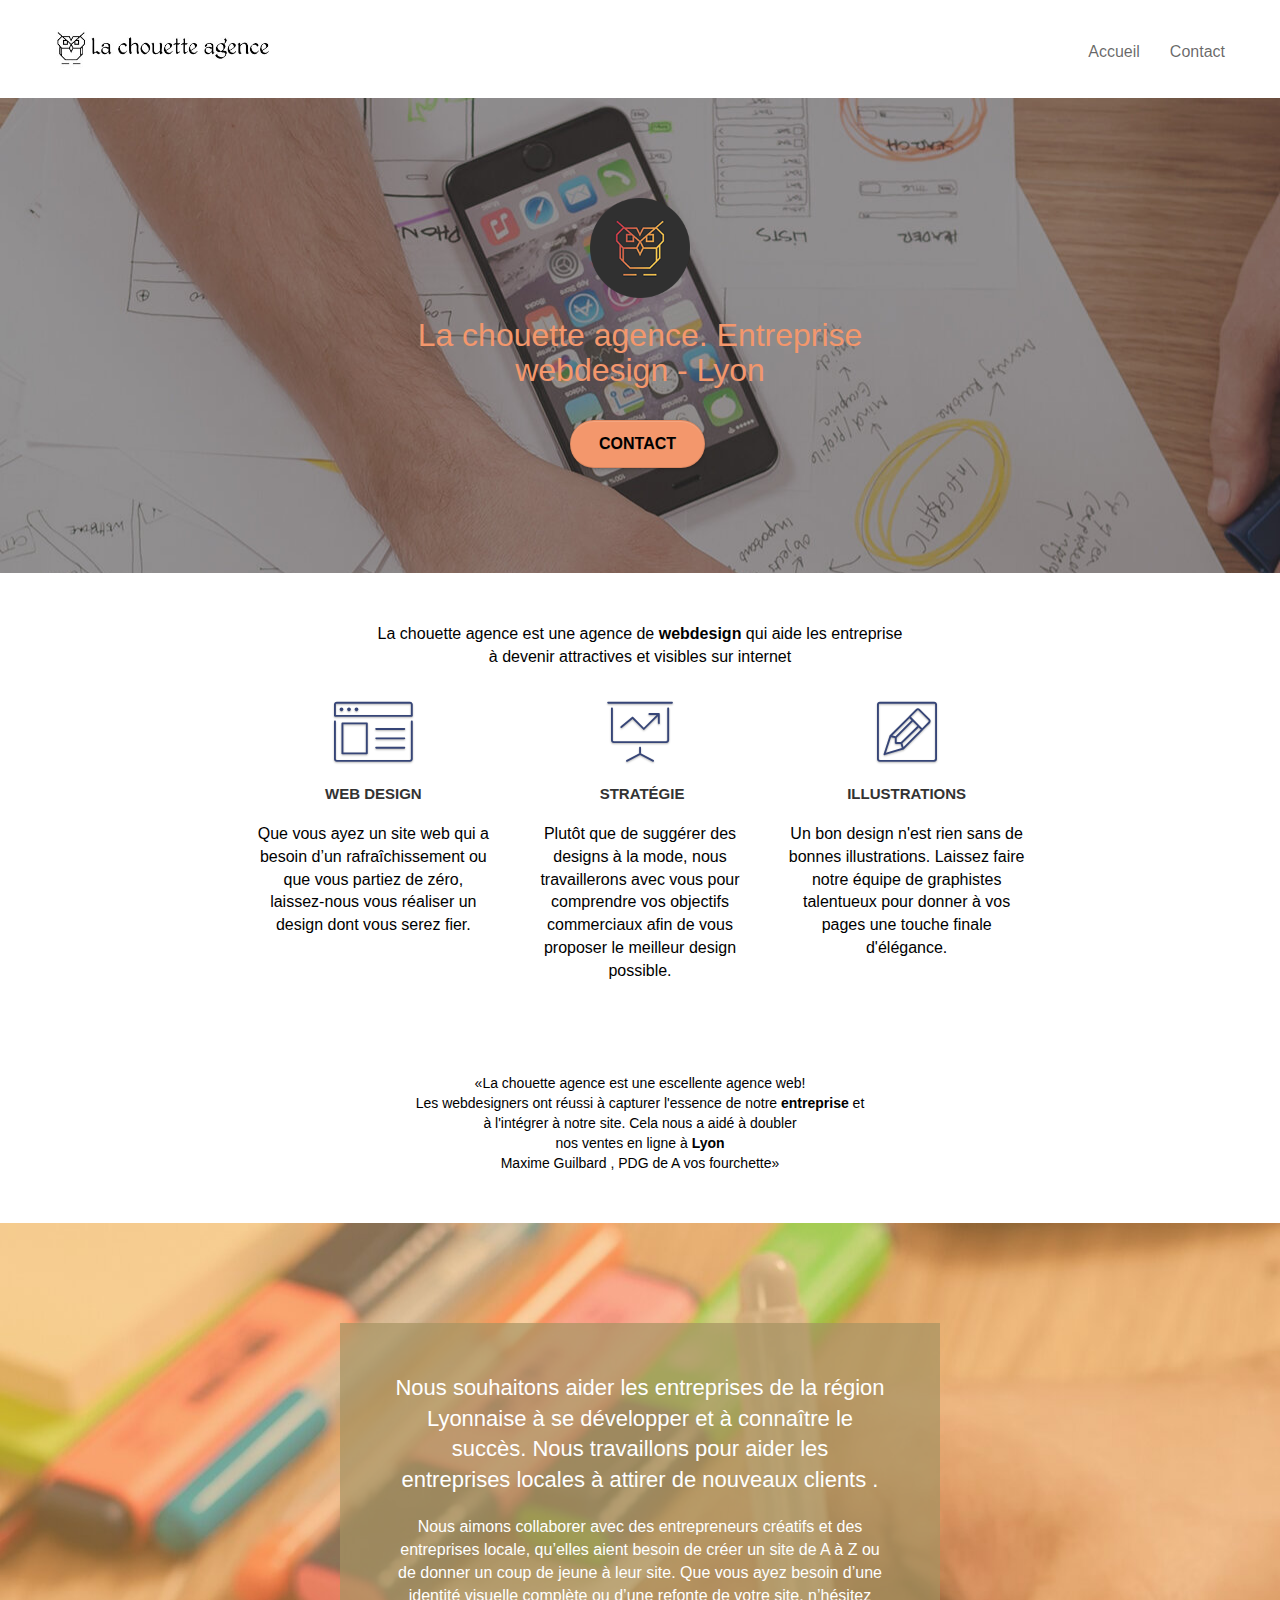
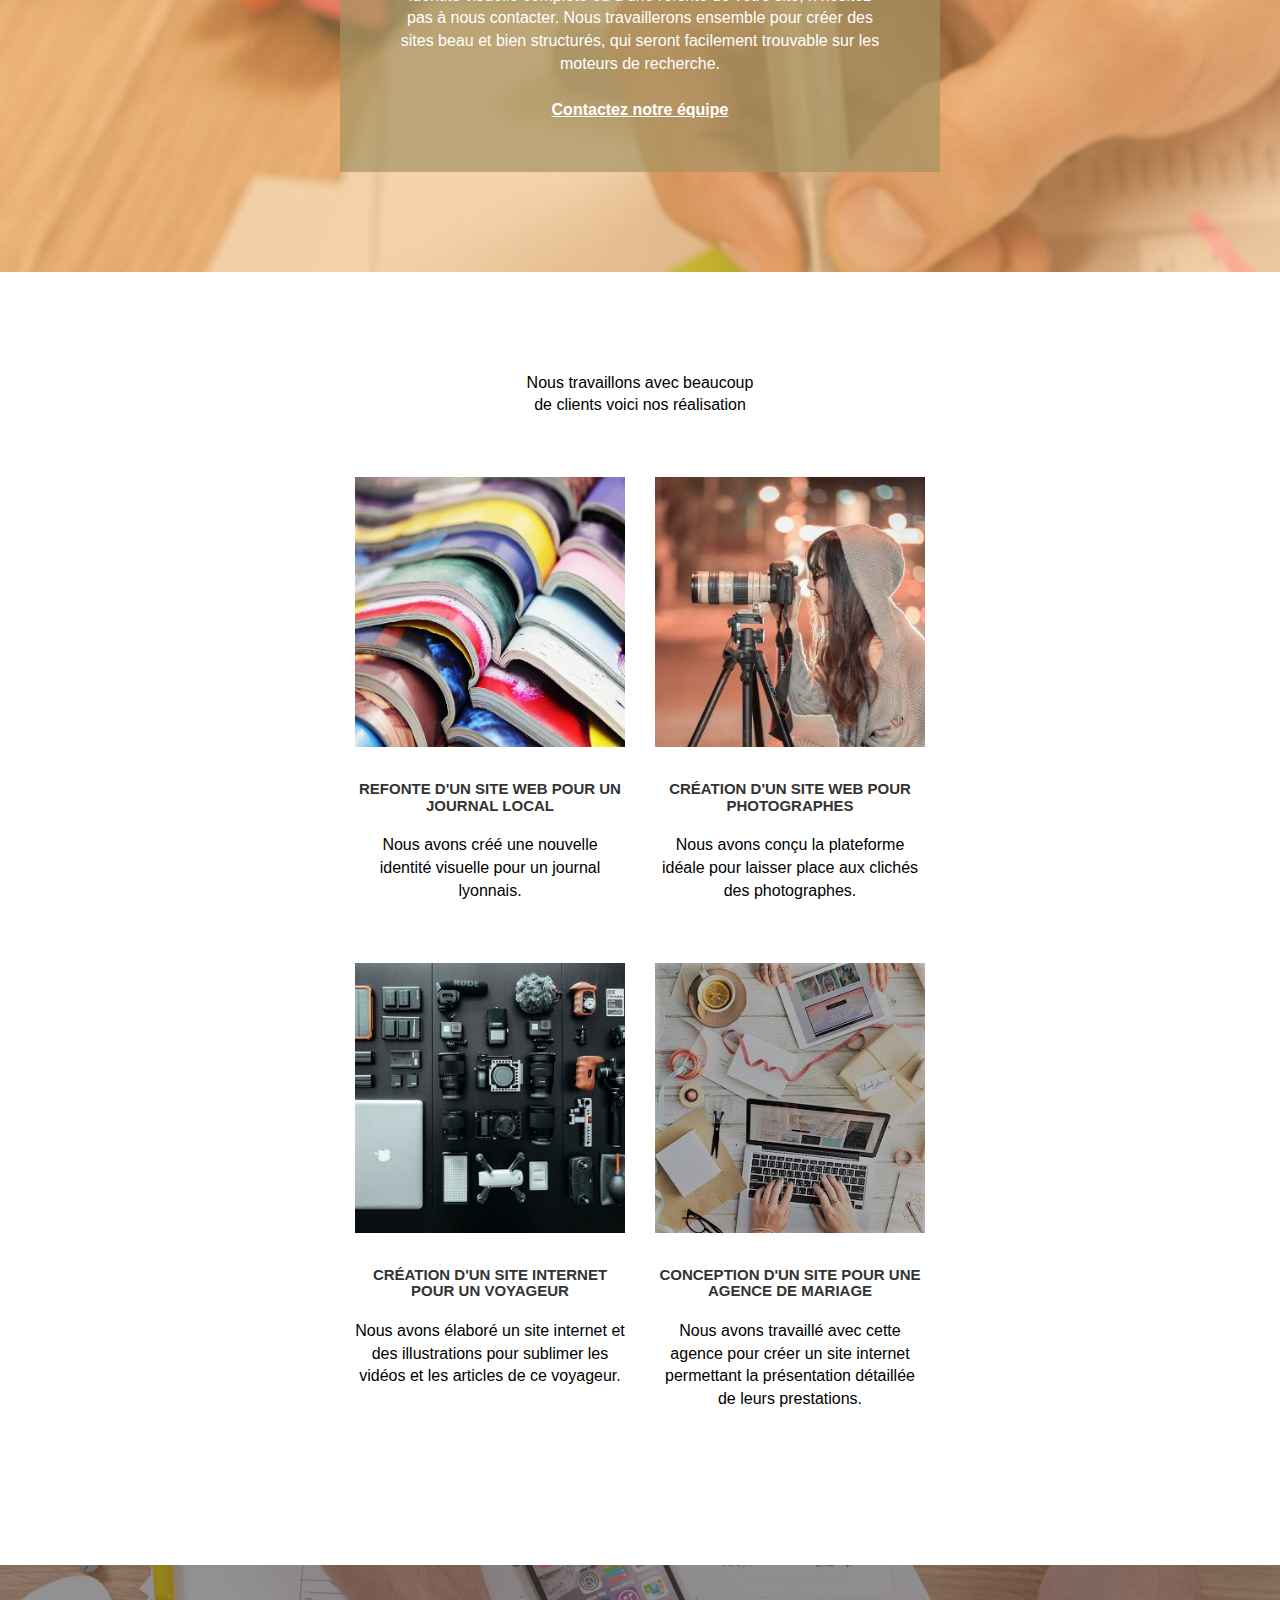
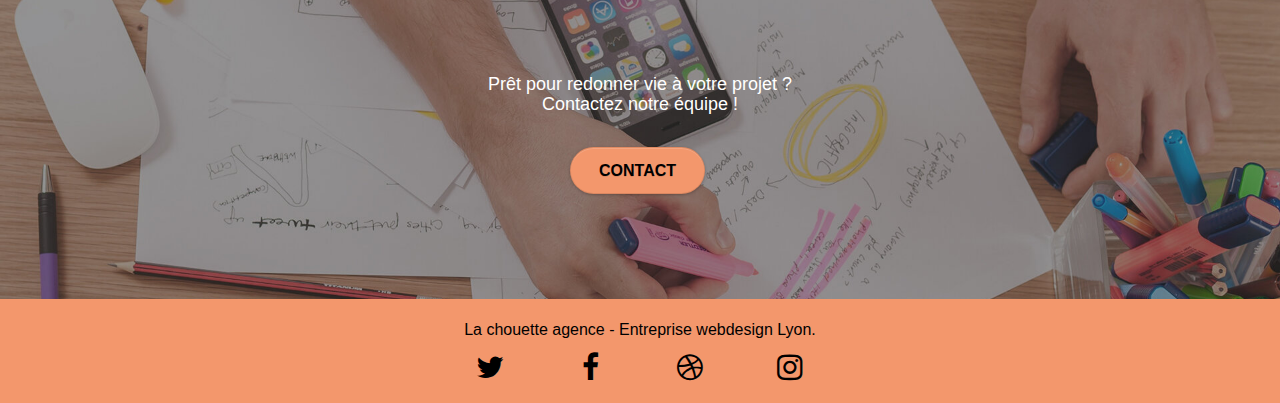
==== commit 0821dd20: "modif perfo" ====
--- a/index.html
+++ b/index.html
@@ -232,7 +232,7 @@
 					</div>
 					<div class="col-sm-3">
 						<div class="text-center">
-							<a class="social" href="https://www.facebook.com/"><span class="fa fa-facebook icon-md"></span></a>
+							<a class="social" name="facebook" href="https://www.facebook.com/"><span class="fa fa-facebook icon-md"></span></a>
 						</div>
 					</div>
 					<div class="col-sm-3">
--- a/style.css
+++ b/style.css
@@ -47,6 +47,9 @@
 	button::-moz-focus-inner {
 	padding : 0;
 	border : 0;
+	}
+	.text-ajouter{
+		color:black;
 	}
 	@media print {
 	*, :after, :before {
@@ -179,6 +182,7 @@
 	}
 	.text-center {
 	text-align : center;
+	color:bLACK;
 	}
 	.page-header {
 	padding-bottom : 9px;
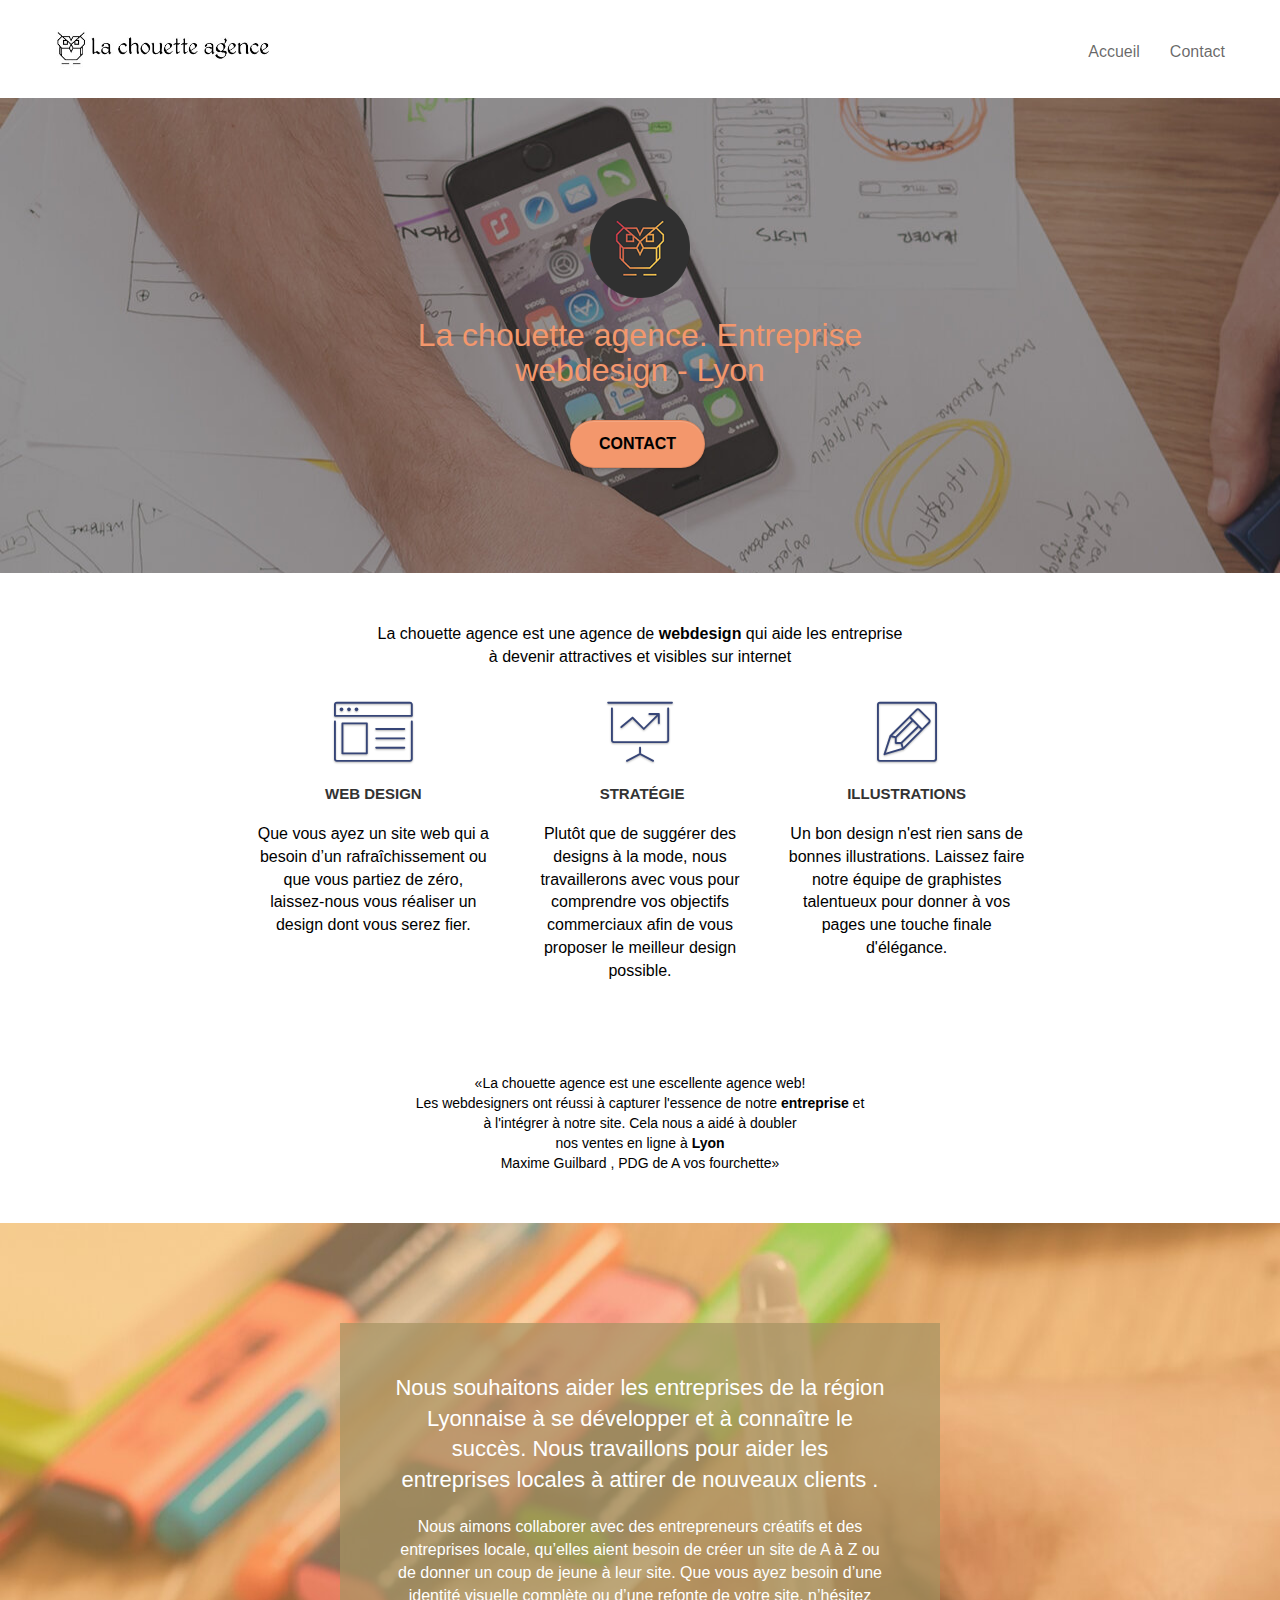
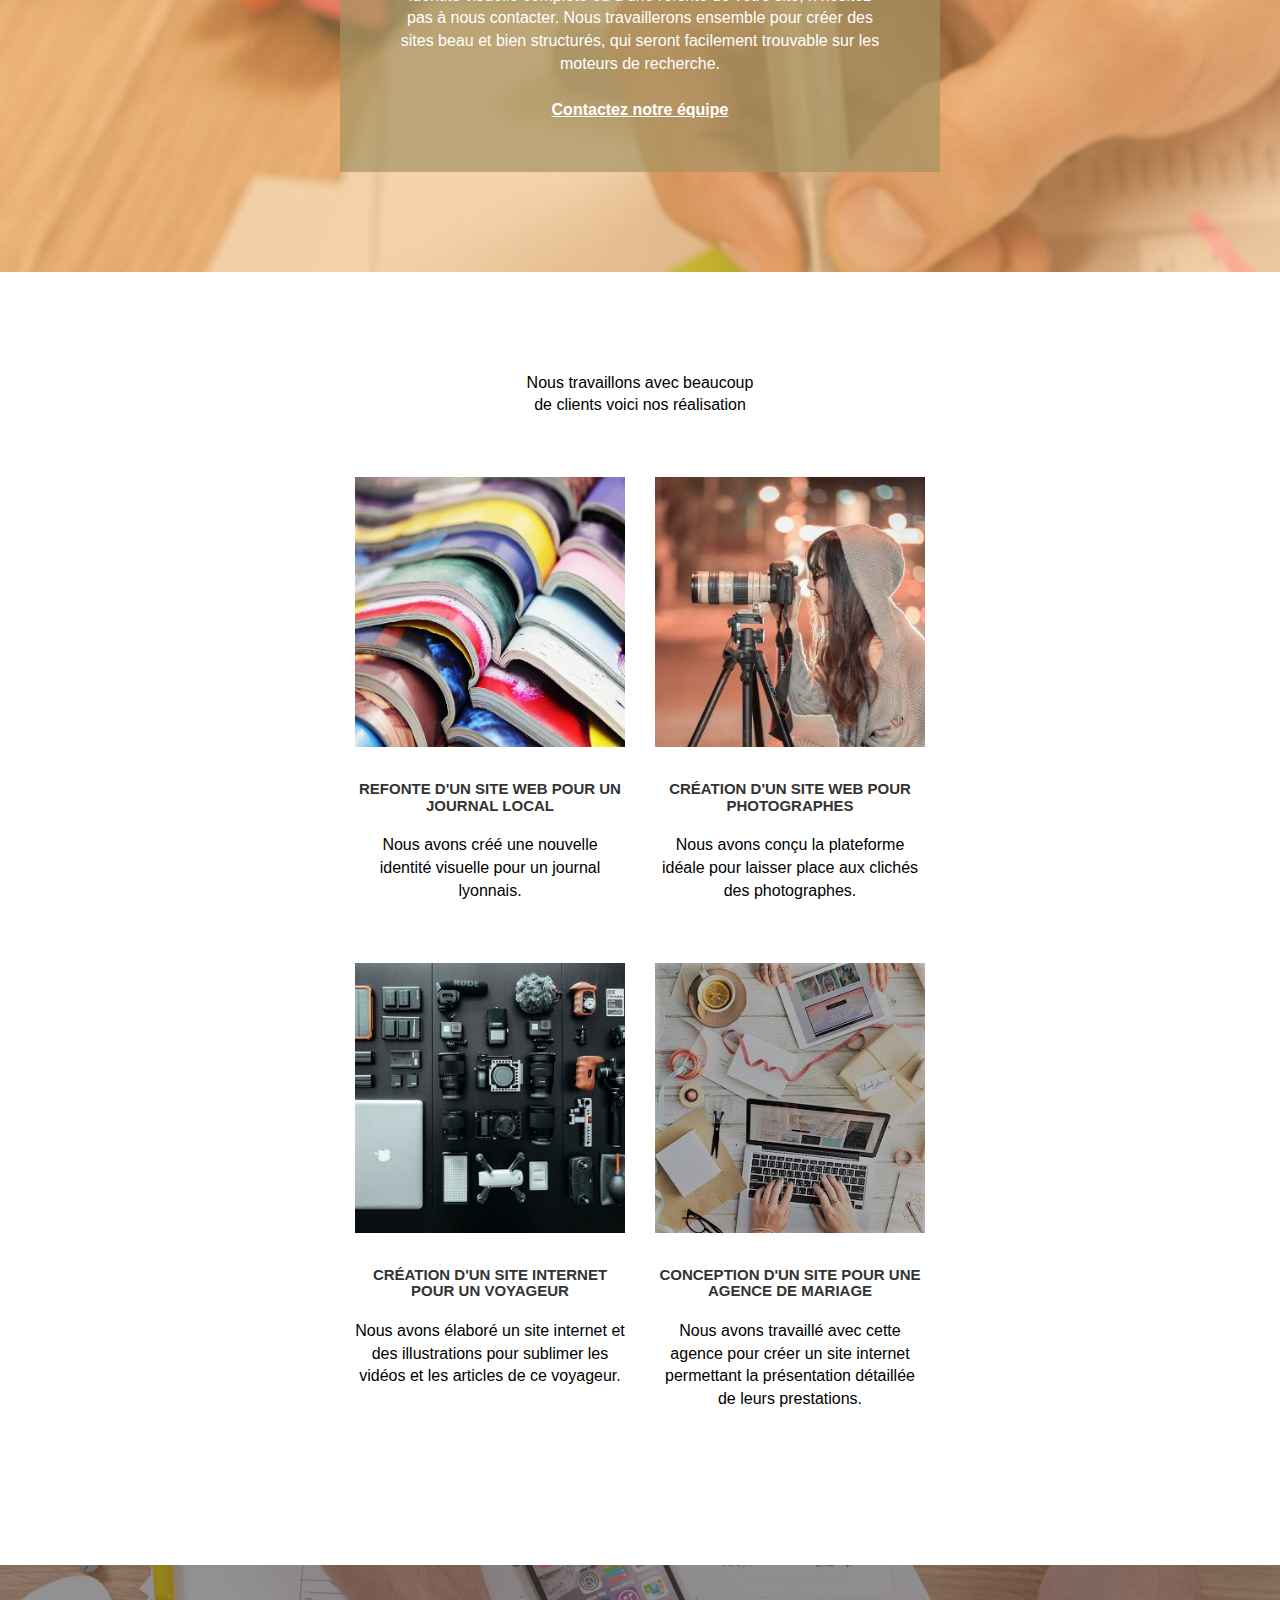
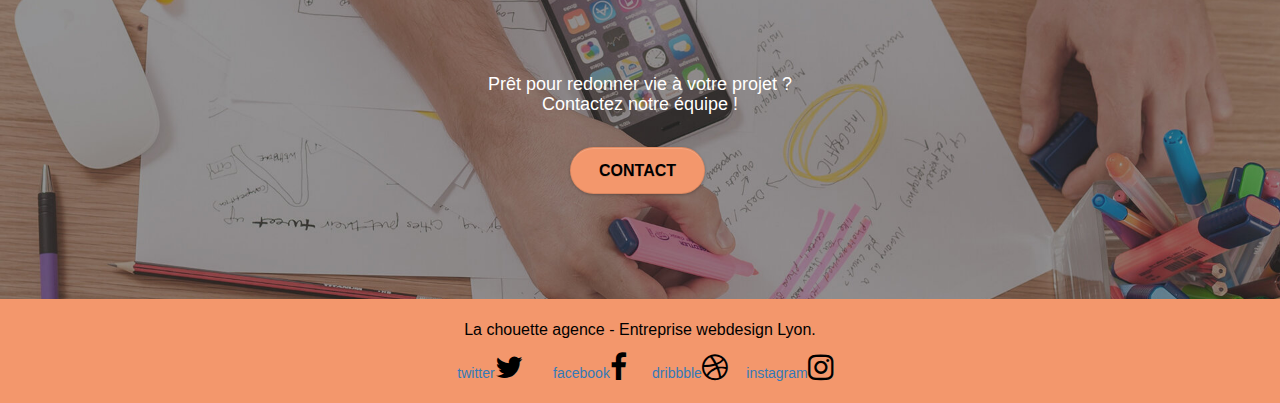
==== commit 625f0434: "texte mis au lien" ====
--- a/index.html
+++ b/index.html
@@ -227,22 +227,22 @@
 				<div class="row row-no-gutters social">
 					<div class="col-sm-3">
 						<div class="text-center">
-							<a class="social" href="https://twitter.com/" ><span class="fa fa-twitter icon-md"></span></a>
-						</div>
-					</div>
-					<div class="col-sm-3">
-						<div class="text-center">
-							<a class="social" name="facebook" href="https://www.facebook.com/"><span class="fa fa-facebook icon-md"></span></a>
-						</div>
-					</div>
-					<div class="col-sm-3">
-						<div class="text-center">
-							<a class="social" href="https://dribbble.com/"><span class="fa fa-dribbble icon-md"></span></a>
-						</div>
-					</div>
-					<div class="col-sm-3">
-						<div class="text-center">
-							<a class="social" href="https://www.instagram.com/"><span class="fa fa-instagram icon-md"></span></a>
+							<a class="social" href="https://twitter.com/" >twitter<span class="fa fa-twitter icon-md"></span></a>
+						</div>
+					</div>
+					<div class="col-sm-3">
+						<div class="text-center">
+							<a class="social" href="https://www.facebook.com/">facebook<span class="fa fa-facebook icon-md"></span></a>
+						</div>
+					</div>
+					<div class="col-sm-3">
+						<div class="text-center">
+							<a class="social" href="https://dribbble.com/">dribbble<span class="fa fa-dribbble icon-md"></span></a>
+						</div>
+					</div>
+					<div class="col-sm-3">
+						<div class="text-center">
+							<a class="social" href="https://www.instagram.com/">instagram<span class="fa fa-instagram icon-md"></span></a>
 						</div>
 					</div>
 				
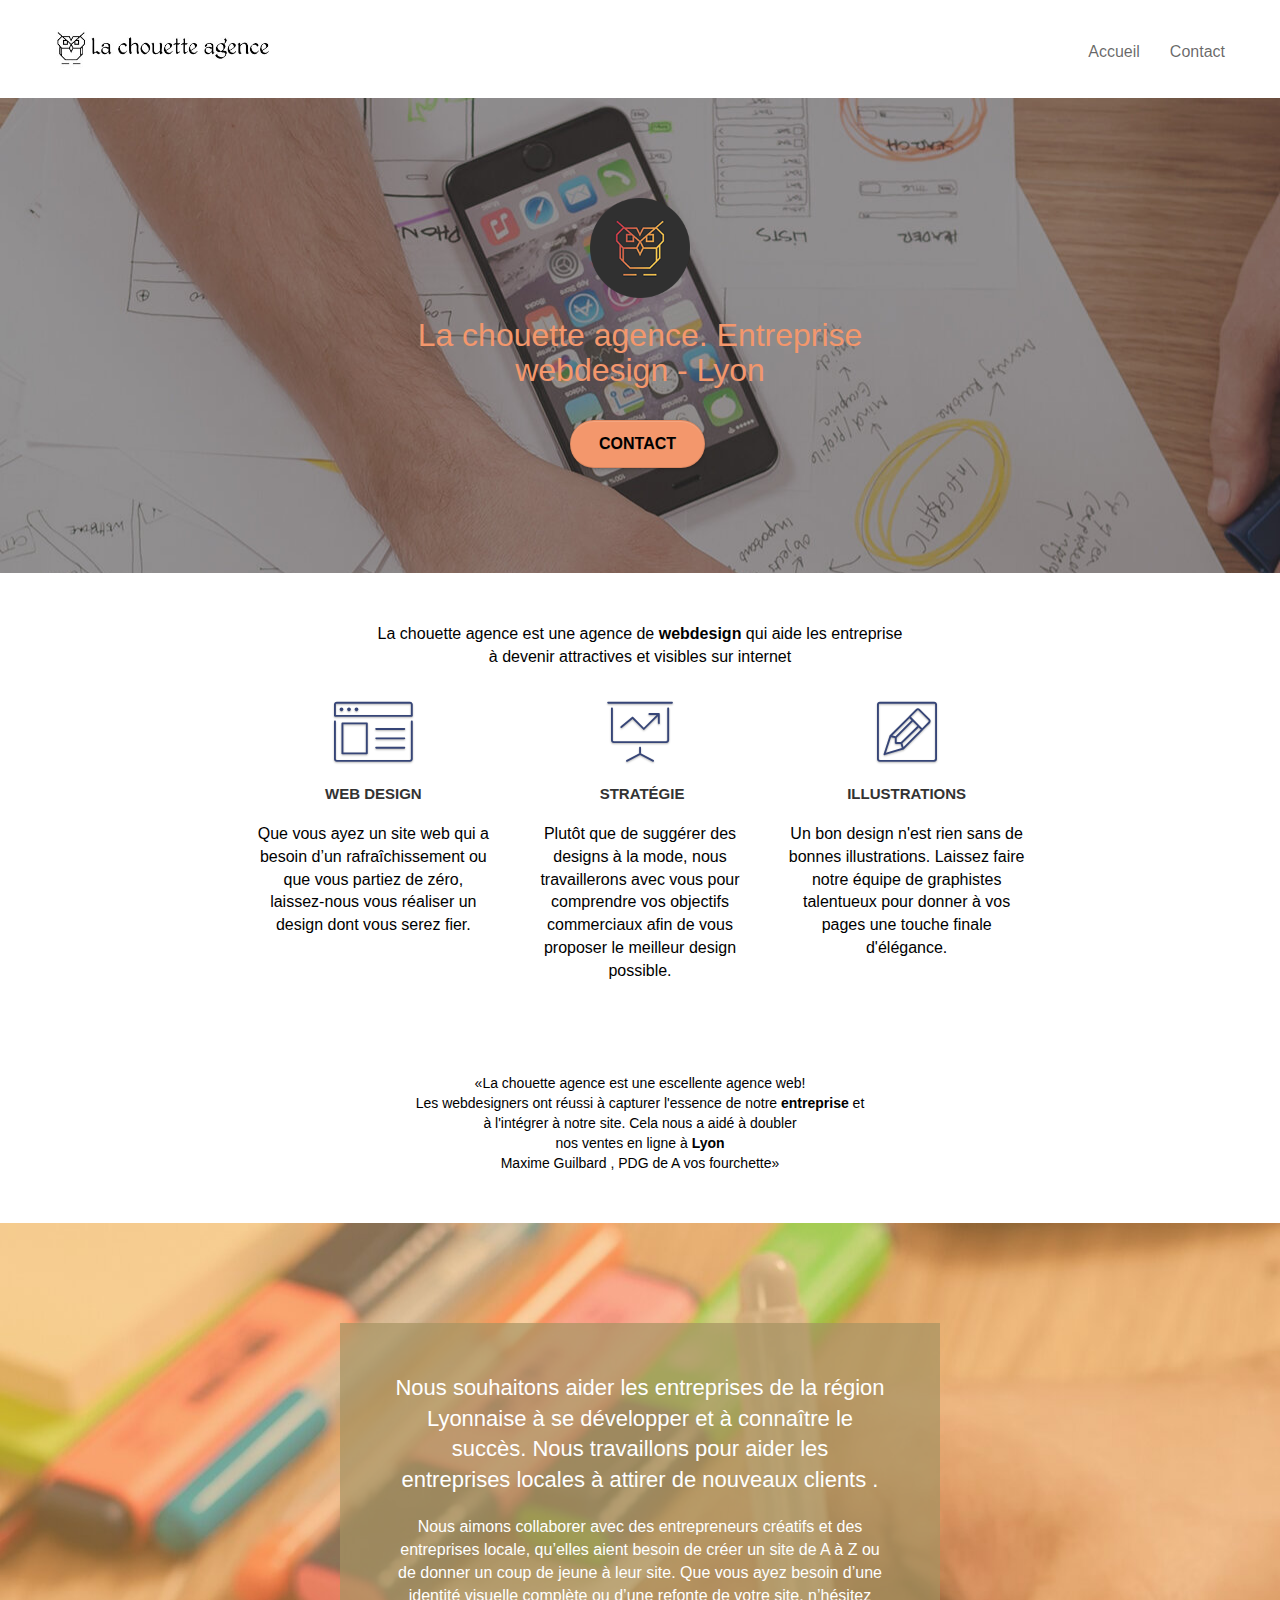
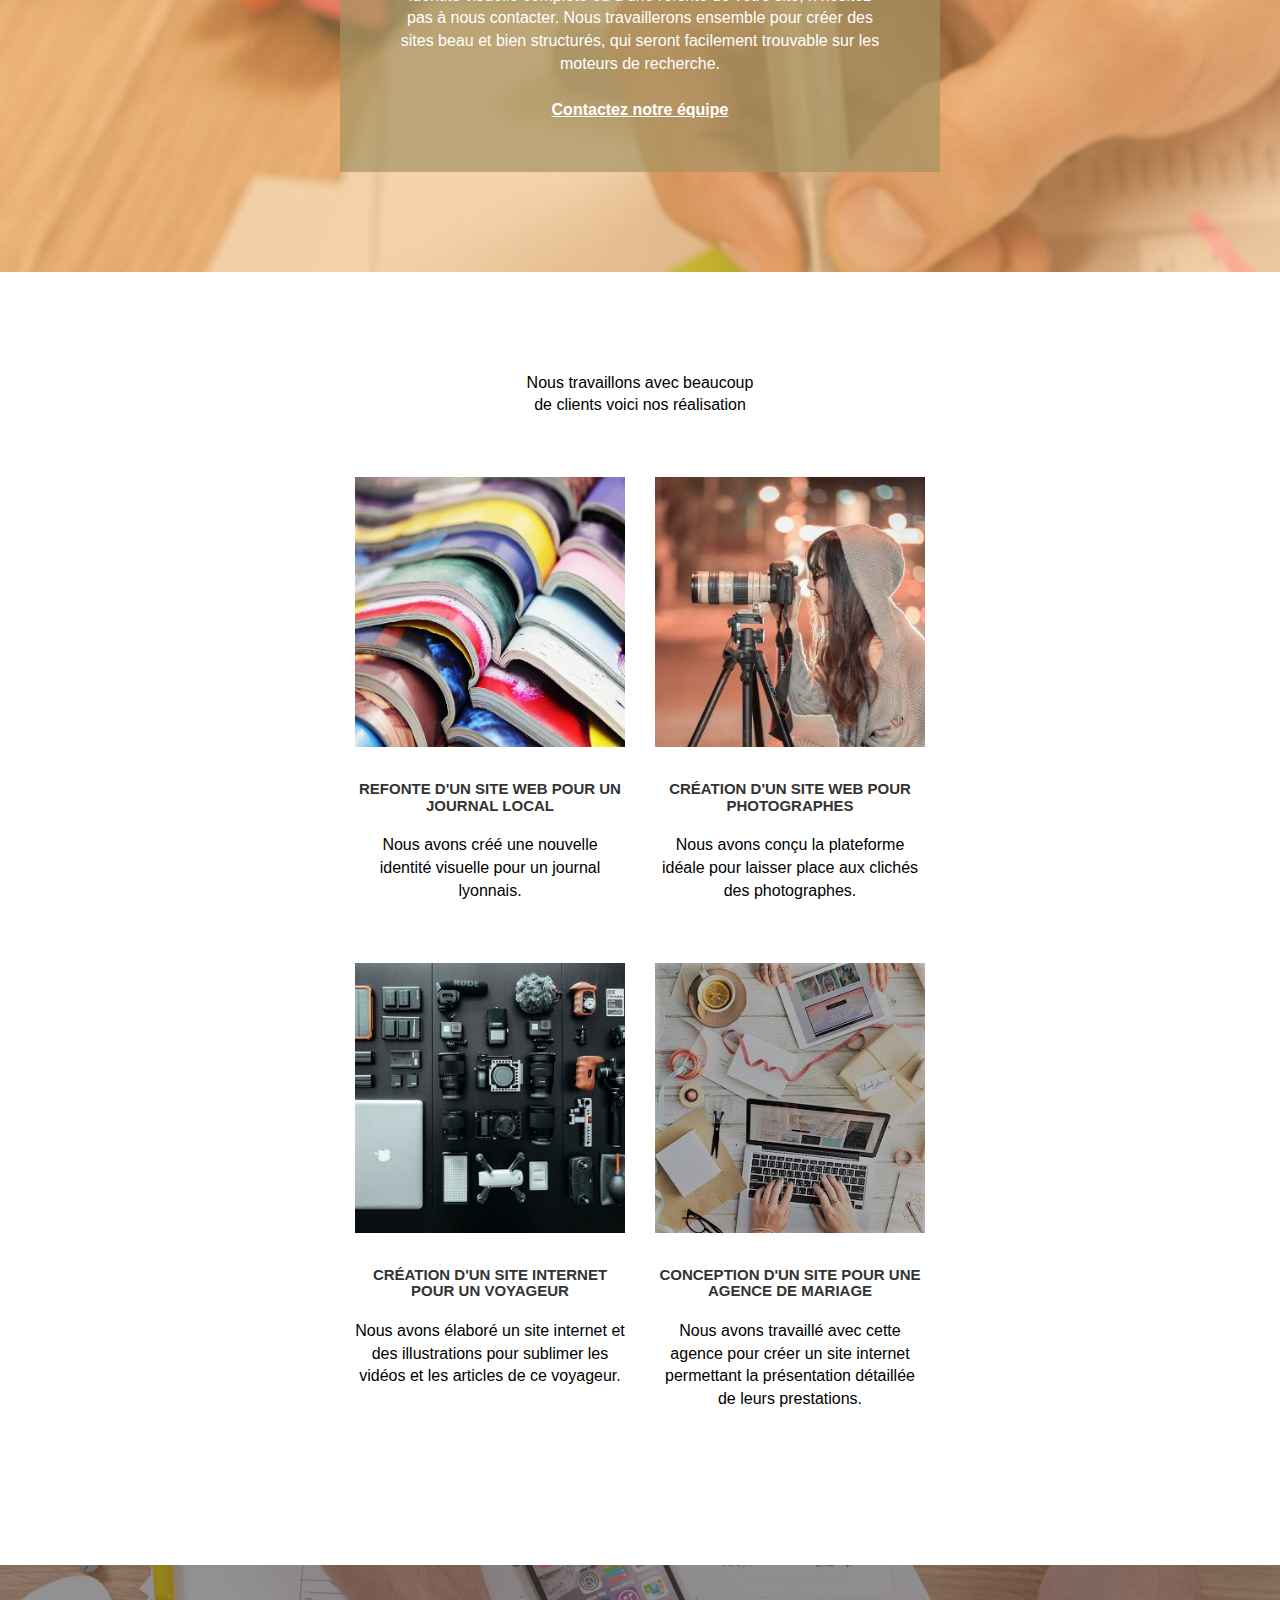
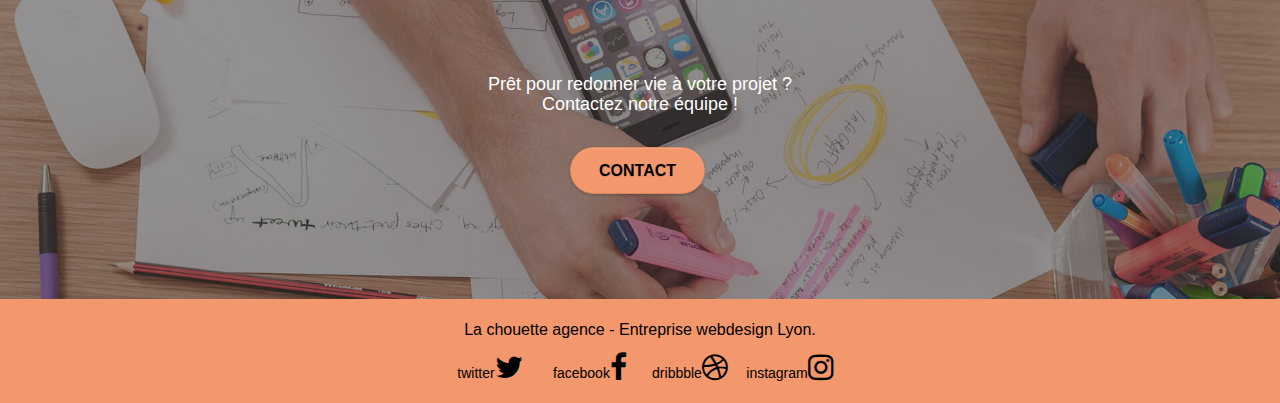
==== commit ea9b4f0f: "modif span color" ====
--- a/index.html
+++ b/index.html
@@ -227,22 +227,22 @@
 				<div class="row row-no-gutters social">
 					<div class="col-sm-3">
 						<div class="text-center">
-							<a class="social" href="https://twitter.com/" >twitter<span class="fa fa-twitter icon-md"></span></a>
-						</div>
-					</div>
-					<div class="col-sm-3">
-						<div class="text-center">
-							<a class="social" href="https://www.facebook.com/">facebook<span class="fa fa-facebook icon-md"></span></a>
-						</div>
-					</div>
-					<div class="col-sm-3">
-						<div class="text-center">
-							<a class="social" href="https://dribbble.com/">dribbble<span class="fa fa-dribbble icon-md"></span></a>
-						</div>
-					</div>
-					<div class="col-sm-3">
-						<div class="text-center">
-							<a class="social" href="https://www.instagram.com/">instagram<span class="fa fa-instagram icon-md"></span></a>
+							<a class="social" href="https://twitter.com/" ><span class="color">twitter</span><span class="fa fa-twitter icon-md"></span></a>
+						</div>
+					</div>
+					<div class="col-sm-3">
+						<div class="text-center">
+							<a class="social" href="https://www.facebook.com/"><span class="color">facebook</span><span class="fa fa-facebook icon-md"></span></a>
+						</div>
+					</div>
+					<div class="col-sm-3">
+						<div class="text-center">
+							<a class="social" href="https://dribbble.com/"><span class="color">dribbble</span><span class="fa fa-dribbble icon-md"></span></a>
+						</div>
+					</div>
+					<div class="col-sm-3">
+						<div class="text-center">
+							<a class="social" href="https://www.instagram.com/"><span class="color">instagram</span><span class="fa fa-instagram icon-md"></span></a>
 						</div>
 					</div>
 				
--- a/style.css
+++ b/style.css
@@ -49,6 +49,9 @@
 	border : 0;
 	}
 	.text-ajouter{
+		color:black;
+	}
+	.color{
 		color:black;
 	}
 	@media print {
